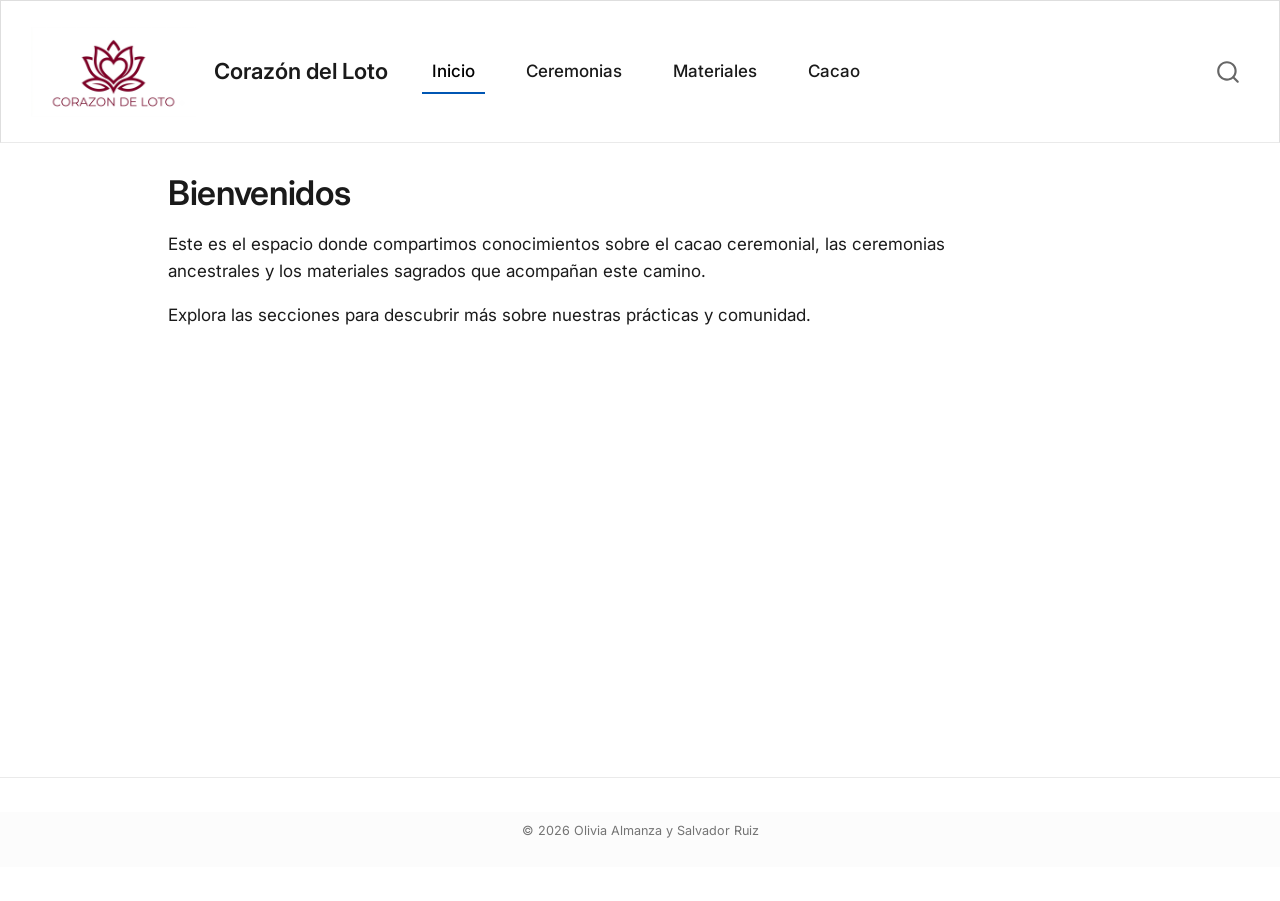
==== docs/index.html @ 7243ccee "Initial commit" ====
<!DOCTYPE html>
<html xmlns="http://www.w3.org/1999/xhtml" lang="en" xml:lang="en"><head>

<meta charset="utf-8">
<meta name="generator" content="quarto-1.9.37">

<meta name="viewport" content="width=device-width, initial-scale=1.0, user-scalable=yes">


<title>Bienvenidos – Corazón del Loto</title>
<style>
/* Default styles provided by pandoc.
** See https://pandoc.org/MANUAL.html#variables-for-html for config info.
*/
code{white-space: pre-wrap;}
span.smallcaps{font-variant: small-caps;}
div.columns{display: flex; gap: min(4vw, 1.5em);}
div.column{flex: auto; overflow-x: auto;}
div.hanging-indent{margin-left: 1.5em; text-indent: -1.5em;}
ul.task-list{list-style: none;}
ul.task-list li input[type="checkbox"] {
  width: 0.8em;
  margin: 0 0.8em 0.2em -1em; /* quarto-specific, see https://github.com/quarto-dev/quarto-cli/issues/4556 */ 
  vertical-align: middle;
}
</style>


<script src="site_libs/quarto-nav/quarto-nav.js"></script>
<script src="site_libs/quarto-nav/headroom.min.js"></script>
<script src="site_libs/clipboard/clipboard.min.js"></script>
<script src="site_libs/quarto-search/autocomplete.umd.js"></script>
<script src="site_libs/quarto-search/fuse.min.js"></script>
<script src="site_libs/quarto-search/quarto-search.js"></script>
<meta name="quarto:offset" content="./">
<script src="site_libs/quarto-html/quarto.js" type="module"></script>
<script src="site_libs/quarto-html/tabsets/tabsets.js" type="module"></script>
<script src="site_libs/quarto-html/popper.min.js"></script>
<script src="site_libs/quarto-html/tippy.umd.min.js"></script>
<script src="site_libs/quarto-html/anchor.min.js"></script>
<link href="site_libs/quarto-html/tippy.css" rel="stylesheet">
<link href="site_libs/quarto-html/quarto-syntax-highlighting-7f8f88aac4f3542376d5c11b86a4c14d.css" rel="stylesheet" id="quarto-text-highlighting-styles">
<script src="site_libs/bootstrap/bootstrap.min.js"></script>
<link href="site_libs/bootstrap/bootstrap-icons.css" rel="stylesheet">
<link href="site_libs/bootstrap/bootstrap-6ec840b0bba7ebbecc6939516f9f53fd.min.css" rel="stylesheet" append-hash="true" id="quarto-bootstrap" data-mode="light">
<script id="quarto-search-options" type="application/json">{
  "location": "navbar",
  "copy-button": false,
  "collapse-after": 3,
  "panel-placement": "end",
  "type": "overlay",
  "limit": 50,
  "keyboard-shortcut": [
    "f",
    "/",
    "s"
  ],
  "show-item-context": false,
  "language": {
    "search-no-results-text": "No results",
    "search-matching-documents-text": "matching documents",
    "search-copy-link-title": "Copy link to search",
    "search-hide-matches-text": "Hide additional matches",
    "search-more-match-text": "more match in this document",
    "search-more-matches-text": "more matches in this document",
    "search-clear-button-title": "Clear",
    "search-text-placeholder": "",
    "search-detached-cancel-button-title": "Cancel",
    "search-submit-button-title": "Submit",
    "search-label": "Search"
  }
}</script>


<link rel="stylesheet" href="styles.css">
</head>

<body class="nav-fixed quarto-light">

<div id="quarto-search-results"></div>
  <header id="quarto-header" class="headroom fixed-top">
    <nav class="navbar navbar-expand-lg " data-bs-theme="dark">
      <div class="navbar-container container-fluid">
      <div class="navbar-brand-container mx-auto">
    <a href="./index.html" class="navbar-brand navbar-brand-logo">
    <img src="./images/logo.png" alt="" class="navbar-logo light-content">
    <img src="./images/logo.png" alt="" class="navbar-logo dark-content">
    </a>
    <a class="navbar-brand" href="./index.html">
    <span class="navbar-title">Corazón del Loto</span>
    </a>
  </div>
            <div id="quarto-search" class="" title="Search"></div>
          <button class="navbar-toggler" type="button" data-bs-toggle="collapse" data-bs-target="#navbarCollapse" aria-controls="navbarCollapse" role="menu" aria-expanded="false" aria-label="Toggle navigation" onclick="if (window.quartoToggleHeadroom) { window.quartoToggleHeadroom(); }">
  <span class="navbar-toggler-icon"></span>
</button>
          <div class="collapse navbar-collapse" id="navbarCollapse">
            <ul class="navbar-nav navbar-nav-scroll me-auto">
  <li class="nav-item">
    <a class="nav-link active" href="./index.html" aria-current="page"> 
<span class="menu-text">Inicio</span></a>
  </li>  
  <li class="nav-item">
    <a class="nav-link" href="./ceremonias.html"> 
<span class="menu-text">Ceremonias</span></a>
  </li>  
  <li class="nav-item">
    <a class="nav-link" href="./materiales.html"> 
<span class="menu-text">Materiales</span></a>
  </li>  
  <li class="nav-item">
    <a class="nav-link" href="./cacao.html"> 
<span class="menu-text">Cacao</span></a>
  </li>  
</ul>
          </div> <!-- /navcollapse -->
            <div class="quarto-navbar-tools">
</div>
      </div> <!-- /container-fluid -->
    </nav>
</header>
<!-- content -->
<div id="quarto-content" class="quarto-container page-columns page-rows-contents page-layout-article page-navbar">
<!-- sidebar -->
<!-- margin-sidebar -->
    <div id="quarto-margin-sidebar" class="sidebar margin-sidebar zindex-bottom">
        
    </div>
<!-- main -->
<main class="content" id="quarto-document-content">

<header id="title-block-header" class="quarto-title-block default">
<div class="quarto-title">
<h1 class="title">Bienvenidos</h1>
</div>



<div class="quarto-title-meta">

    
  
    
  </div>
  


</header>


<p>Este es el espacio donde compartimos conocimientos sobre el cacao ceremonial, las ceremonias ancestrales y los materiales sagrados que acompañan este camino.</p>
<p>Explora las secciones para descubrir más sobre nuestras prácticas y comunidad.</p>



</main> <!-- /main -->
<script id="quarto-html-after-body" type="application/javascript">
  window.document.addEventListener("DOMContentLoaded", function (event) {
    const icon = "";
    const anchorJS = new window.AnchorJS();
    anchorJS.options = {
      placement: 'right',
      icon: icon
    };
    anchorJS.add('.anchored');
    const isCodeAnnotation = (el) => {
      for (const clz of el.classList) {
        if (clz.startsWith('code-annotation-')) {                     
          return true;
        }
      }
      return false;
    }
    const onCopySuccess = function(e) {
      // button target
      const button = e.trigger;
      // don't keep focus
      button.blur();
      // flash "checked"
      button.classList.add('code-copy-button-checked');
      var currentTitle = button.getAttribute("title");
      button.setAttribute("title", "Copied!");
      let tooltip;
      if (window.bootstrap) {
        button.setAttribute("data-bs-toggle", "tooltip");
        button.setAttribute("data-bs-placement", "left");
        button.setAttribute("data-bs-title", "Copied!");
        tooltip = new bootstrap.Tooltip(button, 
          { trigger: "manual", 
            customClass: "code-copy-button-tooltip",
            offset: [0, -8]});
        tooltip.show();    
      }
      setTimeout(function() {
        if (tooltip) {
          tooltip.hide();
          button.removeAttribute("data-bs-title");
          button.removeAttribute("data-bs-toggle");
          button.removeAttribute("data-bs-placement");
        }
        button.setAttribute("title", currentTitle);
        button.classList.remove('code-copy-button-checked');
      }, 1000);
      // clear code selection
      e.clearSelection();
    }
    const getTextToCopy = function(trigger) {
      const outerScaffold = trigger.parentElement.cloneNode(true);
      const codeEl = outerScaffold.querySelector('code');
      for (const childEl of codeEl.children) {
        if (isCodeAnnotation(childEl)) {
          childEl.remove();
        }
      }
      return codeEl.innerText;
    }
    const clipboard = new window.ClipboardJS('.code-copy-button:not([data-in-quarto-modal])', {
      text: getTextToCopy
    });
    clipboard.on('success', onCopySuccess);
    if (window.document.getElementById('quarto-embedded-source-code-modal')) {
      const clipboardModal = new window.ClipboardJS('.code-copy-button[data-in-quarto-modal]', {
        text: getTextToCopy,
        container: window.document.getElementById('quarto-embedded-source-code-modal')
      });
      clipboardModal.on('success', onCopySuccess);
    }
      var localhostRegex = new RegExp(/^(?:http|https):\/\/localhost\:?[0-9]*\//);
      var mailtoRegex = new RegExp(/^mailto:/);
        var filterRegex = new RegExp('/' + window.location.host + '/');
      var isInternal = (href) => {
          return filterRegex.test(href) || localhostRegex.test(href) || mailtoRegex.test(href);
      }
      // Inspect non-navigation links and adorn them if external
     var links = window.document.querySelectorAll('a[href]:not(.nav-link):not(.navbar-brand):not(.toc-action):not(.sidebar-link):not(.sidebar-item-toggle):not(.pagination-link):not(.no-external):not([aria-hidden]):not(.dropdown-item):not(.quarto-navigation-tool):not(.about-link)');
      for (var i=0; i<links.length; i++) {
        const link = links[i];
        if (!isInternal(link.href)) {
          // undo the damage that might have been done by quarto-nav.js in the case of
          // links that we want to consider external
          if (link.dataset.originalHref !== undefined) {
            link.href = link.dataset.originalHref;
          }
        }
      }
    function tippyHover(el, contentFn, onTriggerFn, onUntriggerFn) {
      const config = {
        allowHTML: true,
        maxWidth: 500,
        delay: 100,
        arrow: false,
        appendTo: function(el) {
            return el.parentElement;
        },
        interactive: true,
        interactiveBorder: 10,
        theme: 'quarto',
        placement: 'bottom-start',
      };
      if (contentFn) {
        config.content = contentFn;
      }
      if (onTriggerFn) {
        config.onTrigger = onTriggerFn;
      }
      if (onUntriggerFn) {
        config.onUntrigger = onUntriggerFn;
      }
      window.tippy(el, config); 
    }
    const noterefs = window.document.querySelectorAll('a[role="doc-noteref"]');
    for (var i=0; i<noterefs.length; i++) {
      const ref = noterefs[i];
      tippyHover(ref, function() {
        // use id or data attribute instead here
        let href = ref.getAttribute('data-footnote-href') || ref.getAttribute('href');
        try { href = new URL(href).hash; } catch {}
        const id = href.replace(/^#\/?/, "");
        const note = window.document.getElementById(id);
        if (note) {
          return note.innerHTML;
        } else {
          return "";
        }
      });
    }
    const xrefs = window.document.querySelectorAll('a.quarto-xref');
    const processXRef = (id, note) => {
      // Strip column container classes
      const stripColumnClz = (el) => {
        el.classList.remove("page-full", "page-columns");
        if (el.children) {
          for (const child of el.children) {
            stripColumnClz(child);
          }
        }
      }
      stripColumnClz(note)
      if (id === null || id.startsWith('sec-')) {
        // Special case sections, only their first couple elements
        const container = document.createElement("div");
        if (note.children && note.children.length > 2) {
          container.appendChild(note.children[0].cloneNode(true));
          for (let i = 1; i < note.children.length; i++) {
            const child = note.children[i];
            if (child.tagName === "P" && child.innerText === "") {
              continue;
            } else {
              container.appendChild(child.cloneNode(true));
              break;
            }
          }
          if (window.Quarto?.typesetMath) {
            window.Quarto.typesetMath(container);
          }
          return container.innerHTML
        } else {
          if (window.Quarto?.typesetMath) {
            window.Quarto.typesetMath(note);
          }
          return note.innerHTML;
        }
      } else {
        // Remove any anchor links if they are present
        const anchorLink = note.querySelector('a.anchorjs-link');
        if (anchorLink) {
          anchorLink.remove();
        }
        if (window.Quarto?.typesetMath) {
          window.Quarto.typesetMath(note);
        }
        if (note.classList.contains("callout")) {
          return note.outerHTML;
        } else {
          return note.innerHTML;
        }
      }
    }
    for (var i=0; i<xrefs.length; i++) {
      const xref = xrefs[i];
      tippyHover(xref, undefined, function(instance) {
        instance.disable();
        let url = xref.getAttribute('href');
        let hash = undefined; 
        if (url.startsWith('#')) {
          hash = url;
        } else {
          try { hash = new URL(url).hash; } catch {}
        }
        if (hash) {
          const id = hash.replace(/^#\/?/, "");
          const note = window.document.getElementById(id);
          if (note !== null) {
            try {
              const html = processXRef(id, note.cloneNode(true));
              instance.setContent(html);
            } finally {
              instance.enable();
              instance.show();
            }
          } else {
            // See if we can fetch this
            fetch(url.split('#')[0])
            .then(res => res.text())
            .then(html => {
              const parser = new DOMParser();
              const htmlDoc = parser.parseFromString(html, "text/html");
              const note = htmlDoc.getElementById(id);
              if (note !== null) {
                const html = processXRef(id, note);
                instance.setContent(html);
              } 
            }).finally(() => {
              instance.enable();
              instance.show();
            });
          }
        } else {
          // See if we can fetch a full url (with no hash to target)
          // This is a special case and we should probably do some content thinning / targeting
          fetch(url)
          .then(res => res.text())
          .then(html => {
            const parser = new DOMParser();
            const htmlDoc = parser.parseFromString(html, "text/html");
            const note = htmlDoc.querySelector('main.content');
            if (note !== null) {
              // This should only happen for chapter cross references
              // (since there is no id in the URL)
              // remove the first header
              if (note.children.length > 0 && note.children[0].tagName === "HEADER") {
                note.children[0].remove();
              }
              const html = processXRef(null, note);
              instance.setContent(html);
            } 
          }).finally(() => {
            instance.enable();
            instance.show();
          });
        }
      }, function(instance) {
      });
    }
        let selectedAnnoteEl;
        const selectorForAnnotation = ( cell, annotation) => {
          let cellAttr = 'data-code-cell="' + cell + '"';
          let lineAttr = 'data-code-annotation="' +  annotation + '"';
          const selector = 'span[' + cellAttr + '][' + lineAttr + ']';
          return selector;
        }
        const selectCodeLines = (annoteEl) => {
          const doc = window.document;
          const targetCell = annoteEl.getAttribute("data-target-cell");
          const targetAnnotation = annoteEl.getAttribute("data-target-annotation");
          const annoteSpan = window.document.querySelector(selectorForAnnotation(targetCell, targetAnnotation));
          const lines = annoteSpan.getAttribute("data-code-lines").split(",");
          const lineIds = lines.map((line) => {
            return targetCell + "-" + line;
          })
          let top = null;
          let height = null;
          let parent = null;
          if (lineIds.length > 0) {
              //compute the position of the single el (top and bottom and make a div)
              const el = window.document.getElementById(lineIds[0]);
              top = el.offsetTop;
              height = el.offsetHeight;
              parent = el.parentElement.parentElement;
            if (lineIds.length > 1) {
              const lastEl = window.document.getElementById(lineIds[lineIds.length - 1]);
              const bottom = lastEl.offsetTop + lastEl.offsetHeight;
              height = bottom - top;
            }
            if (top !== null && height !== null && parent !== null) {
              // cook up a div (if necessary) and position it 
              let div = window.document.getElementById("code-annotation-line-highlight");
              if (div === null) {
                div = window.document.createElement("div");
                div.setAttribute("id", "code-annotation-line-highlight");
                div.style.position = 'absolute';
                parent.appendChild(div);
              }
              div.style.top = top - 2 + "px";
              div.style.height = height + 4 + "px";
              div.style.left = 0;
              let gutterDiv = window.document.getElementById("code-annotation-line-highlight-gutter");
              if (gutterDiv === null) {
                gutterDiv = window.document.createElement("div");
                gutterDiv.setAttribute("id", "code-annotation-line-highlight-gutter");
                gutterDiv.style.position = 'absolute';
                const codeCell = window.document.getElementById(targetCell);
                const gutter = codeCell.querySelector('.code-annotation-gutter');
                gutter.appendChild(gutterDiv);
              }
              gutterDiv.style.top = top - 2 + "px";
              gutterDiv.style.height = height + 4 + "px";
            }
            selectedAnnoteEl = annoteEl;
          }
        };
        const unselectCodeLines = () => {
          const elementsIds = ["code-annotation-line-highlight", "code-annotation-line-highlight-gutter"];
          elementsIds.forEach((elId) => {
            const div = window.document.getElementById(elId);
            if (div) {
              div.remove();
            }
          });
          selectedAnnoteEl = undefined;
        };
          // Handle positioning of the toggle
      window.addEventListener(
        "resize",
        throttle(() => {
          elRect = undefined;
          if (selectedAnnoteEl) {
            selectCodeLines(selectedAnnoteEl);
          }
        }, 10)
      );
      function throttle(fn, ms) {
      let throttle = false;
      let timer;
        return (...args) => {
          if(!throttle) { // first call gets through
              fn.apply(this, args);
              throttle = true;
          } else { // all the others get throttled
              if(timer) clearTimeout(timer); // cancel #2
              timer = setTimeout(() => {
                fn.apply(this, args);
                timer = throttle = false;
              }, ms);
          }
        };
      }
        // Attach click handler to the DT
        const annoteDls = window.document.querySelectorAll('dt[data-target-cell]');
        for (const annoteDlNode of annoteDls) {
          annoteDlNode.addEventListener('click', (event) => {
            const clickedEl = event.target;
            if (clickedEl !== selectedAnnoteEl) {
              unselectCodeLines();
              const activeEl = window.document.querySelector('dt[data-target-cell].code-annotation-active');
              if (activeEl) {
                activeEl.classList.remove('code-annotation-active');
              }
              selectCodeLines(clickedEl);
              clickedEl.classList.add('code-annotation-active');
            } else {
              // Unselect the line
              unselectCodeLines();
              clickedEl.classList.remove('code-annotation-active');
            }
          });
        }
    const findCites = (el) => {
      const parentEl = el.parentElement;
      if (parentEl) {
        const cites = parentEl.dataset.cites;
        if (cites) {
          return {
            el,
            cites: cites.split(' ')
          };
        } else {
          return findCites(el.parentElement)
        }
      } else {
        return undefined;
      }
    };
    var bibliorefs = window.document.querySelectorAll('a[role="doc-biblioref"]');
    for (var i=0; i<bibliorefs.length; i++) {
      const ref = bibliorefs[i];
      const citeInfo = findCites(ref);
      if (citeInfo) {
        tippyHover(citeInfo.el, function() {
          var popup = window.document.createElement('div');
          citeInfo.cites.forEach(function(cite) {
            var citeDiv = window.document.createElement('div');
            citeDiv.classList.add('hanging-indent');
            citeDiv.classList.add('csl-entry');
            var biblioDiv = window.document.getElementById('ref-' + cite);
            if (biblioDiv) {
              citeDiv.innerHTML = biblioDiv.innerHTML;
            }
            popup.appendChild(citeDiv);
          });
          return popup.innerHTML;
        });
      }
    }
  });
  </script>
</div> <!-- /content -->
<footer class="footer">
  <div class="nav-footer">
    <div class="nav-footer-left">
      &nbsp;
    </div>   
    <div class="nav-footer-center">
<p>© 2026 Olivia Almanza y Salvador Ruiz</p>
</div>
    <div class="nav-footer-right">
      &nbsp;
    </div>
  </div>
</footer>




</body></html>
---- docs/site_libs/quarto-html/tippy.css ----
.tippy-box[data-animation=fade][data-state=hidden]{opacity:0}[data-tippy-root]{max-width:calc(100vw - 10px)}.tippy-box{position:relative;background-color:#333;color:#fff;border-radius:4px;font-size:14px;line-height:1.4;white-space:normal;outline:0;transition-property:transform,visibility,opacity}.tippy-box[data-placement^=top]>.tippy-arrow{bottom:0}.tippy-box[data-placement^=top]>.tippy-arrow:before{bottom:-7px;left:0;border-width:8px 8px 0;border-top-color:initial;transform-origin:center top}.tippy-box[data-placement^=bottom]>.tippy-arrow{top:0}.tippy-box[data-placement^=bottom]>.tippy-arrow:before{top:-7px;left:0;border-width:0 8px 8px;border-bottom-color:initial;transform-origin:center bottom}.tippy-box[data-placement^=left]>.tippy-arrow{right:0}.tippy-box[data-placement^=left]>.tippy-arrow:before{border-width:8px 0 8px 8px;border-left-color:initial;right:-7px;transform-origin:center left}.tippy-box[data-placement^=right]>.tippy-arrow{left:0}.tippy-box[data-placement^=right]>.tippy-arrow:before{left:-7px;border-width:8px 8px 8px 0;border-right-color:initial;transform-origin:center right}.tippy-box[data-inertia][data-state=visible]{transition-timing-function:cubic-bezier(.54,1.5,.38,1.11)}.tippy-arrow{width:16px;height:16px;color:#333}.tippy-arrow:before{content:"";position:absolute;border-color:transparent;border-style:solid}.tippy-content{position:relative;padding:5px 9px;z-index:1}
---- docs/site_libs/quarto-html/quarto-syntax-highlighting-7f8f88aac4f3542376d5c11b86a4c14d.css ----
/* quarto syntax highlight colors */
:root {
  --quarto-hl-ot-color: #003B4F;
  --quarto-hl-at-color: #657422;
  --quarto-hl-ss-color: #20794D;
  --quarto-hl-an-color: #5E5E5E;
  --quarto-hl-fu-color: #4758AB;
  --quarto-hl-st-color: #20794D;
  --quarto-hl-cf-color: #003B4F;
  --quarto-hl-op-color: #5E5E5E;
  --quarto-hl-er-color: #AD0000;
  --quarto-hl-bn-color: #AD0000;
  --quarto-hl-al-color: #AD0000;
  --quarto-hl-va-color: #111111;
  --quarto-hl-bu-color: inherit;
  --quarto-hl-ex-color: inherit;
  --quarto-hl-pp-color: #AD0000;
  --quarto-hl-in-color: #5E5E5E;
  --quarto-hl-vs-color: #20794D;
  --quarto-hl-wa-color: #5E5E5E;
  --quarto-hl-do-color: #5E5E5E;
  --quarto-hl-im-color: #00769E;
  --quarto-hl-ch-color: #20794D;
  --quarto-hl-dt-color: #AD0000;
  --quarto-hl-fl-color: #AD0000;
  --quarto-hl-co-color: #5E5E5E;
  --quarto-hl-cv-color: #5E5E5E;
  --quarto-hl-cn-color: #8f5902;
  --quarto-hl-sc-color: #5E5E5E;
  --quarto-hl-dv-color: #AD0000;
  --quarto-hl-kw-color: #003B4F;
}

/* other quarto variables */
:root {
  --quarto-font-monospace: SFMono-Regular, Menlo, Monaco, Consolas, "Liberation Mono", "Courier New", monospace;
}

/* syntax highlight based on Pandoc's rules */
pre > code.sourceCode > span {
  color: #003B4F;
}

code.sourceCode > span {
  color: #003B4F;
}

div.sourceCode,
div.sourceCode pre.sourceCode {
  color: #003B4F;
}

/* Normal */
code span {
  color: #003B4F;
}

/* Alert */
code span.al {
  color: #AD0000;
  font-style: inherit;
}

/* Annotation */
code span.an {
  color: #5E5E5E;
  font-style: inherit;
}

/* Attribute */
code span.at {
  color: #657422;
  font-style: inherit;
}

/* BaseN */
code span.bn {
  color: #AD0000;
  font-style: inherit;
}

/* BuiltIn */
code span.bu {
  font-style: inherit;
}

/* ControlFlow */
code span.cf {
  color: #003B4F;
  font-weight: bold;
  font-style: inherit;
}

/* Char */
code span.ch {
  color: #20794D;
  font-style: inherit;
}

/* Constant */
code span.cn {
  color: #8f5902;
  font-style: inherit;
}

/* Comment */
code span.co {
  color: #5E5E5E;
  font-style: inherit;
}

/* CommentVar */
code span.cv {
  color: #5E5E5E;
  font-style: italic;
}

/* Documentation */
code span.do {
  color: #5E5E5E;
  font-style: italic;
}

/* DataType */
code span.dt {
  color: #AD0000;
  font-style: inherit;
}

/* DecVal */
code span.dv {
  color: #AD0000;
  font-style: inherit;
}

/* Error */
code span.er {
  color: #AD0000;
  font-style: inherit;
}

/* Extension */
code span.ex {
  font-style: inherit;
}

/* Float */
code span.fl {
  color: #AD0000;
  font-style: inherit;
}

/* Function */
code span.fu {
  color: #4758AB;
  font-style: inherit;
}

/* Import */
code span.im {
  color: #00769E;
  font-style: inherit;
}

/* Information */
code span.in {
  color: #5E5E5E;
  font-style: inherit;
}

/* Keyword */
code span.kw {
  color: #003B4F;
  font-weight: bold;
  font-style: inherit;
}

/* Operator */
code span.op {
  color: #5E5E5E;
  font-style: inherit;
}

/* Other */
code span.ot {
  color: #003B4F;
  font-style: inherit;
}

/* Preprocessor */
code span.pp {
  color: #AD0000;
  font-style: inherit;
}

/* SpecialChar */
code span.sc {
  color: #5E5E5E;
  font-style: inherit;
}

/* SpecialString */
code span.ss {
  color: #20794D;
  font-style: inherit;
}

/* String */
code span.st {
  color: #20794D;
  font-style: inherit;
}

/* Variable */
code span.va {
  color: #111111;
  font-style: inherit;
}

/* VerbatimString */
code span.vs {
  color: #20794D;
  font-style: inherit;
}

/* Warning */
code span.wa {
  color: #5E5E5E;
  font-style: italic;
}

.prevent-inlining {
  content: "</";
}

/*# sourceMappingURL=789ad8cd35626ba772517505b42a116e.css.map */
---- docs/styles.css ----
/* Import a clean, modern font from Google Fonts */
@import url('https://fonts.googleapis.com/css2?family=Inter:opsz@14..32&display=swap');

/* Global settings */
body {
  background-color: #ffffff;
  font-family: 'Inter', -apple-system, BlinkMacSystemFont, 'Segoe UI', Roboto, Helvetica, Arial, sans-serif;
  color: #1a1a1a;
  line-height: 1.6;
  margin: 0;
  padding: 0;
}

/* --- Navbar styling --- */
.navbar {
  background-color: #ffffff;
  border-bottom: 1px solid #eaeaea;
  padding: 0.8rem 2rem;
  display: flex;
  align-items: center;
  justify-content: space-between;
  flex-wrap: wrap;
}

.navbar-brand {
  font-weight: 600;
  font-size: 1.3rem;
  color: #1a1a1a;
  text-decoration: none;
  margin-right: 2rem;
}

.navbar-logo {
  max-height: 90px;
  width: auto;
  margin-right: 10px;
  display: inline-block;
  vertical-align: middle;
}

.navbar-nav {
  display: flex;
  list-style: none;
  margin: 0;
  padding: 0;
  gap: 1.8rem;
}

.nav-item {
  margin: 0;
}

.nav-link {
  color: #1a1a1a;
  text-decoration: none;
  font-weight: 500;
  font-size: 1rem;
  padding: 0.4rem 0;
  border-bottom: 2px solid transparent;
  transition: border-color 0.2s, color 0.2s;
}

.nav-link:hover {
  color: #0056b3;
  border-bottom-color: #0056b3;
}

.nav-link.active {
  border-bottom-color: #0056b3;
  color: #0056b3;
}

/* Main content container */
.container {
  max-width: 800px;
  margin: 3rem auto;
  padding: 0 1.5rem;
}

/* Headings */
h1, h2, h3 {
  font-weight: 600;
  letter-spacing: -0.01em;
}

/* Footer */
.footer {
  text-align: center;
  padding: 2rem 0;
  border-top: 1px solid #eaeaea;
  font-size: 0.9rem;
  color: #6c757d;
}
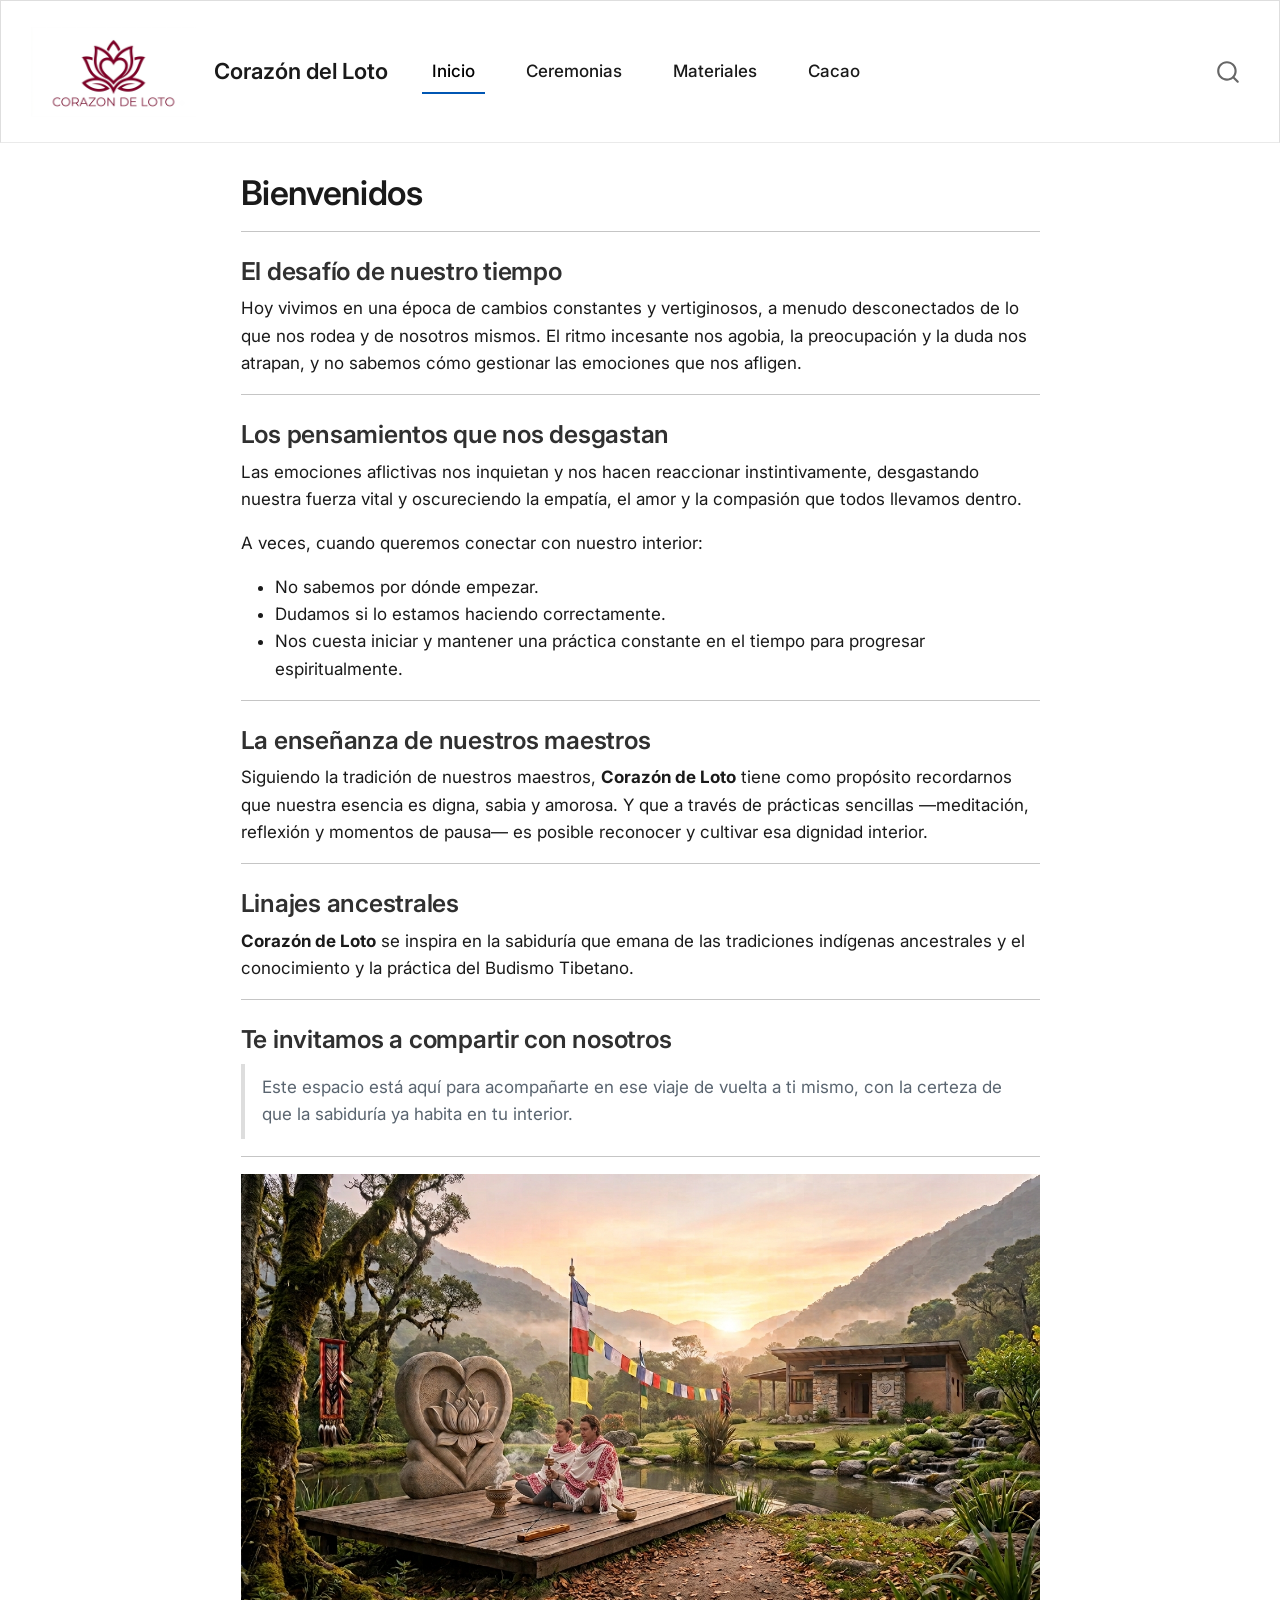
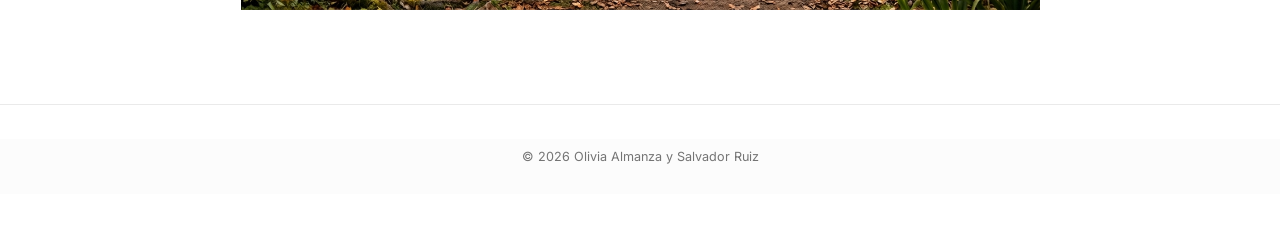
==== commit 064f7632: "Actualización del sitio" ====
--- a/docs/index.html
+++ b/docs/index.html
@@ -75,7 +75,7 @@
 <link rel="stylesheet" href="styles.css">
 </head>
 
-<body class="nav-fixed quarto-light">
+<body class="nav-fixed fullcontent quarto-light">
 
 <div id="quarto-search-results"></div>
   <header id="quarto-header" class="headroom fixed-top">
@@ -123,9 +123,7 @@
 <div id="quarto-content" class="quarto-container page-columns page-rows-contents page-layout-article page-navbar">
 <!-- sidebar -->
 <!-- margin-sidebar -->
-    <div id="quarto-margin-sidebar" class="sidebar margin-sidebar zindex-bottom">
-        
-    </div>
+    
 <!-- main -->
 <main class="content" id="quarto-document-content">
 
@@ -148,10 +146,43 @@
 </header>
 
 
-<p>Este es el espacio donde compartimos conocimientos sobre el cacao ceremonial, las ceremonias ancestrales y los materiales sagrados que acompañan este camino.</p>
-<p>Explora las secciones para descubrir más sobre nuestras prácticas y comunidad.</p>
-
-
+<hr>
+<section id="el-desafío-de-nuestro-tiempo" class="level3">
+<h3 class="anchored" data-anchor-id="el-desafío-de-nuestro-tiempo">El desafío de nuestro tiempo</h3>
+<p>Hoy vivimos en una época de cambios constantes y vertiginosos, a menudo desconectados de lo que nos rodea y de nosotros mismos. El ritmo incesante nos agobia, la preocupación y la duda nos atrapan, y no sabemos cómo gestionar las emociones que nos afligen.</p>
+<hr>
+</section>
+<section id="los-pensamientos-que-nos-desgastan" class="level3">
+<h3 class="anchored" data-anchor-id="los-pensamientos-que-nos-desgastan">Los pensamientos que nos desgastan</h3>
+<p>Las emociones aflictivas nos inquietan y nos hacen reaccionar instintivamente, desgastando nuestra fuerza vital y oscureciendo la empatía, el amor y la compasión que todos llevamos dentro.</p>
+<p>A veces, cuando queremos conectar con nuestro interior:</p>
+<ul>
+<li>No sabemos por dónde empezar.</li>
+<li>Dudamos si lo estamos haciendo correctamente.</li>
+<li>Nos cuesta iniciar y mantener una práctica constante en el tiempo para progresar espiritualmente.</li>
+</ul>
+<hr>
+</section>
+<section id="la-enseñanza-de-nuestros-maestros" class="level3">
+<h3 class="anchored" data-anchor-id="la-enseñanza-de-nuestros-maestros">La enseñanza de nuestros maestros</h3>
+<p>Siguiendo la tradición de nuestros maestros, <strong>Corazón de Loto</strong> tiene como propósito recordarnos que nuestra esencia es digna, sabia y amorosa. Y que a través de prácticas sencillas —meditación, reflexión y momentos de pausa— es posible reconocer y cultivar esa dignidad interior.</p>
+<hr>
+</section>
+<section id="linajes-ancestrales" class="level3">
+<h3 class="anchored" data-anchor-id="linajes-ancestrales">Linajes ancestrales</h3>
+<p><strong>Corazón de Loto</strong> se inspira en la sabiduría que emana de las tradiciones indígenas ancestrales y el conocimiento y la práctica del Budismo Tibetano.</p>
+<hr>
+</section>
+<section id="te-invitamos-a-compartir-con-nosotros" class="level3">
+<h3 class="anchored" data-anchor-id="te-invitamos-a-compartir-con-nosotros">Te invitamos a compartir con nosotros</h3>
+<blockquote class="blockquote">
+<p>Este espacio está aquí para acompañarte en ese viaje de vuelta a ti mismo, con la certeza de que la sabiduría ya habita en tu interior.</p>
+</blockquote>
+<hr>
+<p><img src="images/corazon de loto nagpas.png" class="img-fluid"></p>
+
+
+</section>
 
 </main> <!-- /main -->
 <script id="quarto-html-after-body" type="application/javascript">
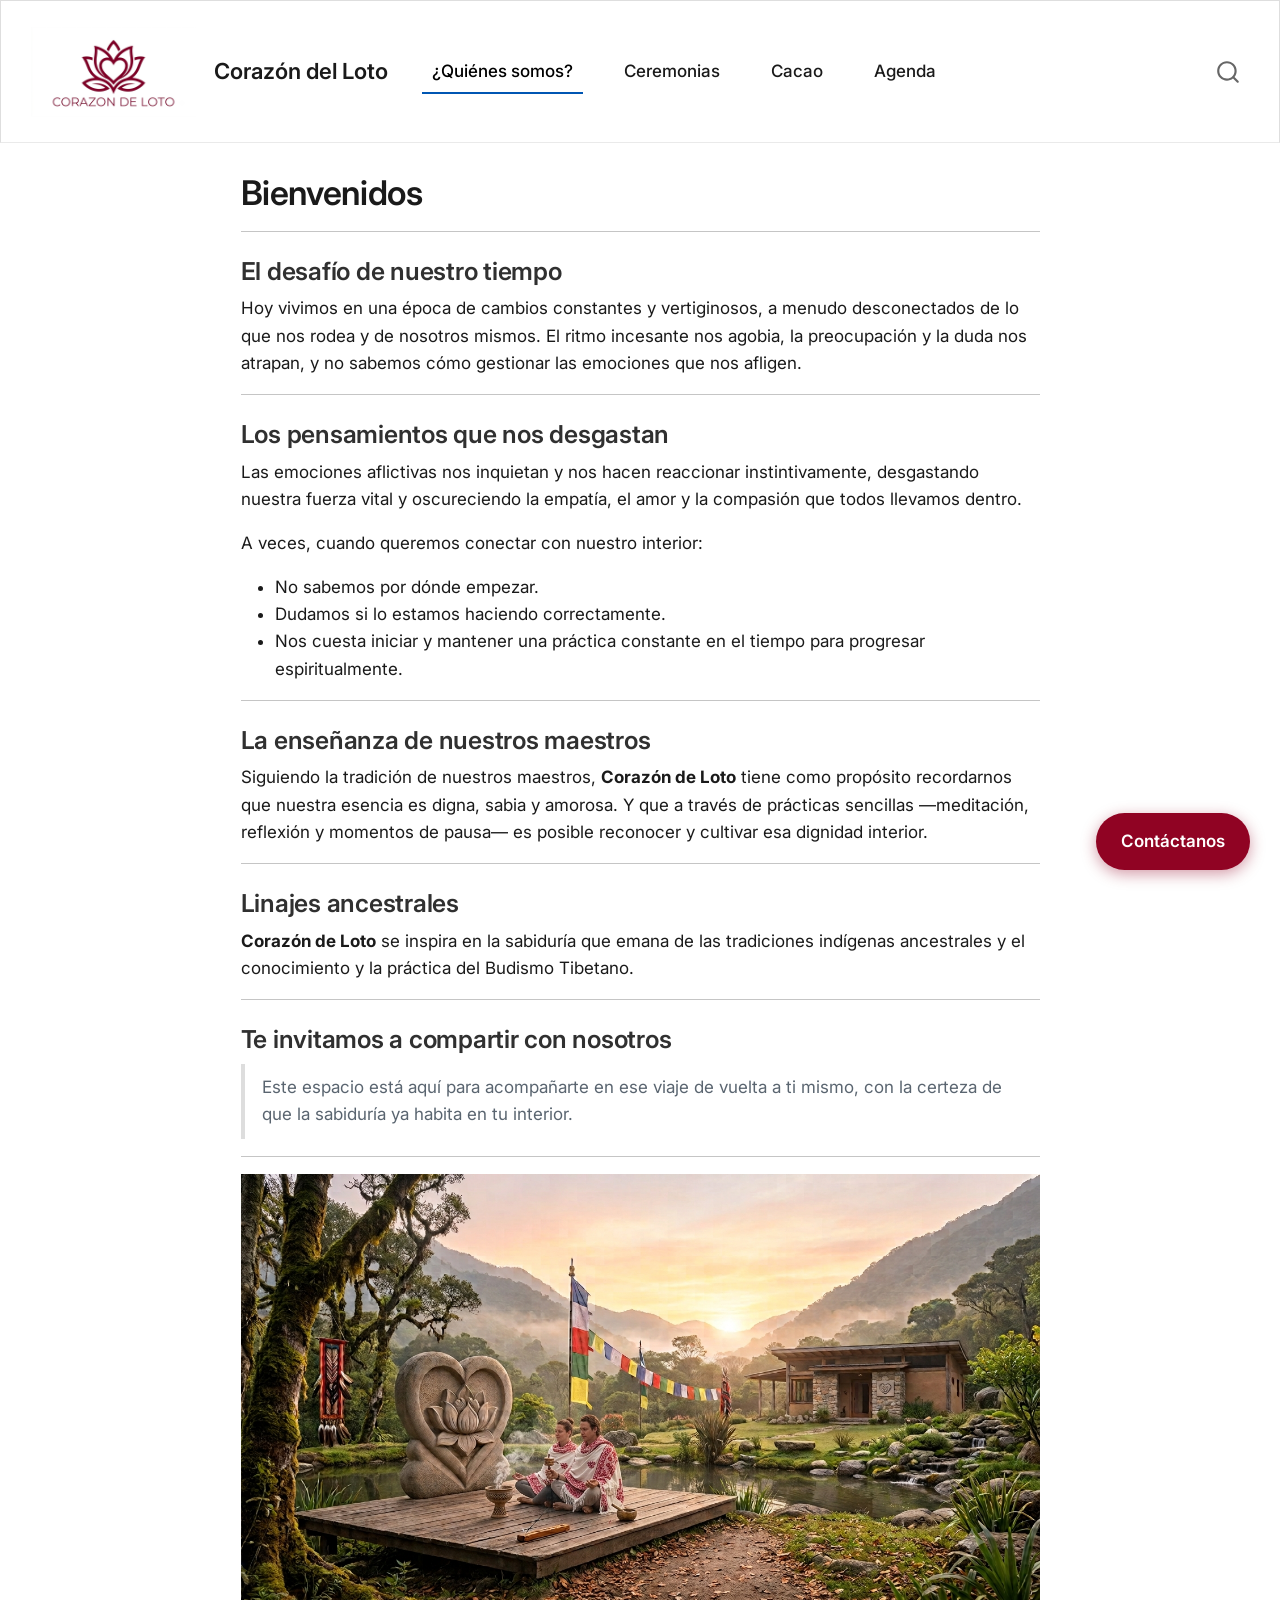
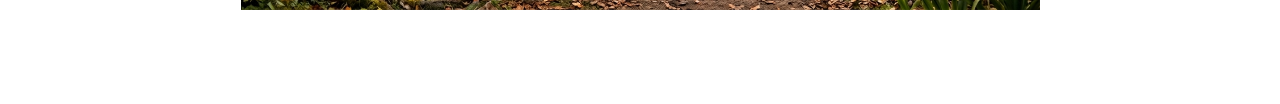
==== commit 5689c0cd: "Descripción breve del cambio" ====
--- a/docs/index.html
+++ b/docs/index.html
@@ -98,19 +98,19 @@
             <ul class="navbar-nav navbar-nav-scroll me-auto">
   <li class="nav-item">
     <a class="nav-link active" href="./index.html" aria-current="page"> 
-<span class="menu-text">Inicio</span></a>
+<span class="menu-text">¿Quiénes somos?</span></a>
   </li>  
   <li class="nav-item">
     <a class="nav-link" href="./ceremonias.html"> 
 <span class="menu-text">Ceremonias</span></a>
   </li>  
   <li class="nav-item">
-    <a class="nav-link" href="./materiales.html"> 
-<span class="menu-text">Materiales</span></a>
+    <a class="nav-link" href="./cacao.html"> 
+<span class="menu-text">Cacao</span></a>
   </li>  
   <li class="nav-item">
-    <a class="nav-link" href="./cacao.html"> 
-<span class="menu-text">Cacao</span></a>
+    <a class="nav-link" href="./materiales.html"> 
+<span class="menu-text">Agenda</span></a>
   </li>  
 </ul>
           </div> <!-- /navcollapse -->
@@ -176,7 +176,7 @@
 <section id="te-invitamos-a-compartir-con-nosotros" class="level3">
 <h3 class="anchored" data-anchor-id="te-invitamos-a-compartir-con-nosotros">Te invitamos a compartir con nosotros</h3>
 <blockquote class="blockquote">
-<p>Este espacio está aquí para acompañarte en ese viaje de vuelta a ti mismo, con la certeza de que la sabiduría ya habita en tu interior.</p>
+<p>Este espacio está aquí para acompañarte en ese viaje de vuelta a ti mismo, con la certeza de que la sabiduría ya habita en tu interior. <!-- Botón flotante fijo --> <a href="https://forms.gle/P6Cn2inD8nXNLa4dA" class="floating-btn" target="_blank"> Contáctanos </a></p>
 </blockquote>
 <hr>
 <p><img src="images/corazon de loto nagpas.png" class="img-fluid"></p>
@@ -586,19 +586,6 @@
   });
   </script>
 </div> <!-- /content -->
-<footer class="footer">
-  <div class="nav-footer">
-    <div class="nav-footer-left">
-      &nbsp;
-    </div>   
-    <div class="nav-footer-center">
-<p>© 2026 Olivia Almanza y Salvador Ruiz</p>
-</div>
-    <div class="nav-footer-right">
-      &nbsp;
-    </div>
-  </div>
-</footer>
 
 
 
--- a/docs/styles.css
+++ b/docs/styles.css
@@ -50,6 +50,32 @@
   margin: 0;
 }
 
+/* Responsive adjustments for small screens */
+@media (max-width: 600px) {
+  .navbar {
+    padding: 0.5rem 0.8rem;
+  }
+  .navbar-logo {
+    max-height: 30px;
+  }
+  .navbar-brand {
+    font-size: 1rem;
+  }
+  .navbar-nav {
+    gap: 0.8rem;
+  }
+  .nav-link {
+    font-size: 0.9rem;
+  }
+}
+
+/* Para pantallas muy pequeñas (menos de 400px), podrías ocultar el texto del título y dejar solo el logo */
+@media (max-width: 400px) {
+  .navbar-brand .navbar-title {
+    display: none; /* Oculta el título en móviles muy pequeños */
+  }
+}
+
 .nav-link {
   color: #1a1a1a;
   text-decoration: none;
@@ -90,4 +116,84 @@
   border-top: 1px solid #eaeaea;
   font-size: 0.9rem;
   color: #6c757d;
+}
+
+/* ========================================
+   NAVBAR BUTTON STYLING
+   Color: #900323 (Deep Wine Red)
+   ======================================== */
+
+/* Base button style */
+li.nav-item span.btn-navbar {
+  background-color: #900323;
+  color: #FFFFFF;
+  padding: 6px 18px;
+  border-radius: 6px;
+  font-weight: 600;
+  font-size: 0.9rem;
+  text-decoration: none;
+  transition: background-color 0.3s ease, transform 0.2s ease;
+  display: inline-block;
+}
+
+/* Hover effect */
+li.nav-item span.btn-navbar:hover {
+  background-color: #6B001A;  /* Darker shade for hover */
+  color: #FFFFFF;
+  transform: scale(1.02);
+}
+
+/* Active/click effect */
+li.nav-item span.btn-navbar:active {
+  transform: scale(0.98);
+}
+
+/* Fix vertical alignment in navbar */
+li.nav-item span.btn-navbar {
+  position: relative;
+  top: -0.375rem;
+}
+
+/* Optional: Add a subtle glow */
+li.nav-item span.btn-navbar:hover {
+  box-shadow: 0 0 15px rgba(144, 3, 35, 0.4);
+}
+
+/* ========================================
+   BOTÓN FLOTANTE SIEMPRE VISIBLE
+   Color: #900323
+   ======================================== */
+
+.floating-btn {
+  position: fixed;
+  bottom: 30px;
+  right: 30px;
+  background-color: #900323;
+  color: white;
+  padding: 15px 25px;
+  border-radius: 50px;
+  font-weight: 600;
+  font-size: 1rem;
+  text-decoration: none;
+  box-shadow: 0 4px 15px rgba(144, 3, 35, 0.4);
+  z-index: 9999;
+  transition: background-color 0.3s ease, transform 0.3s ease;
+  display: inline-block;
+}
+
+.floating-btn:hover {
+  background-color: #6B001A;
+  color: white;
+  transform: scale(1.05);
+  box-shadow: 0 6px 20px rgba(144, 3, 35, 0.6);
+}
+
+/* Para móviles (más pequeño) */
+@media (max-width: 768px) {
+  .floating-btn {
+    padding: 12px 20px;
+    font-size: 0.85rem;
+    bottom: 20px;
+    right: 20px;
+  }
 }
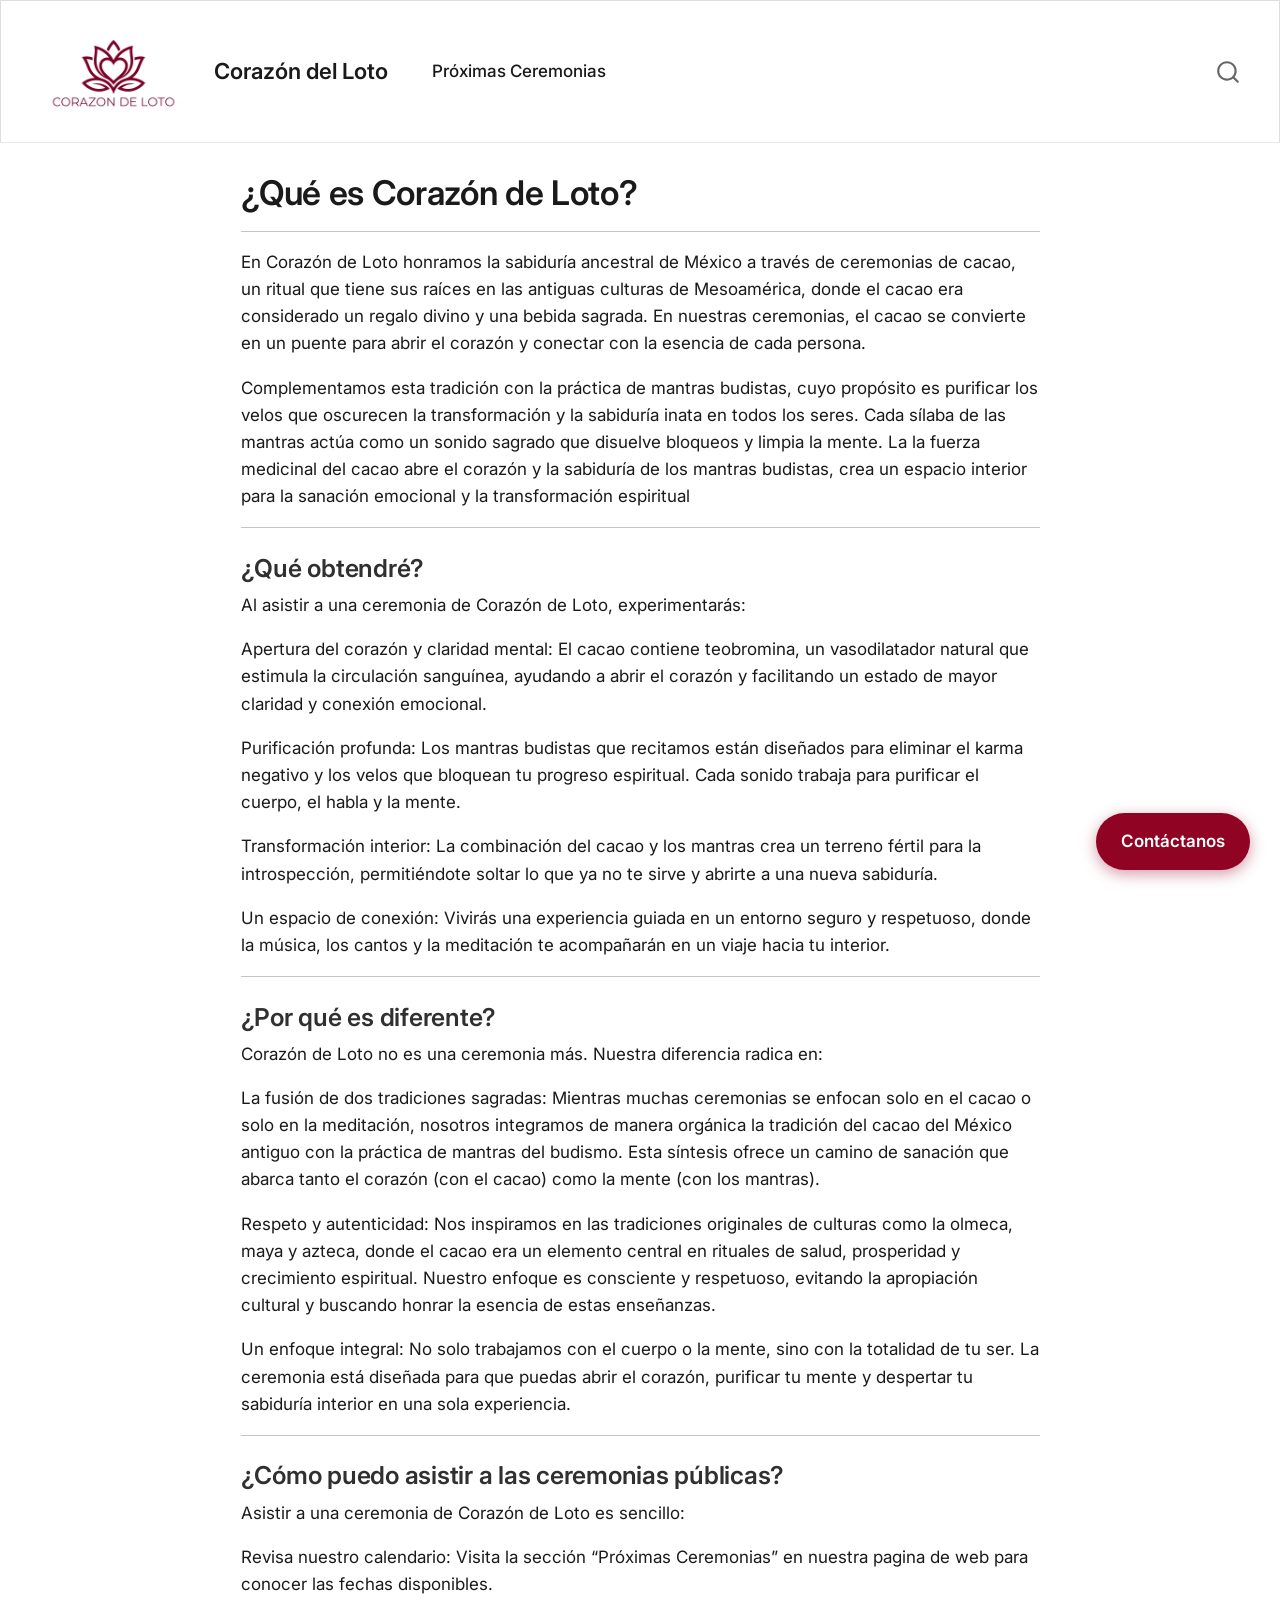
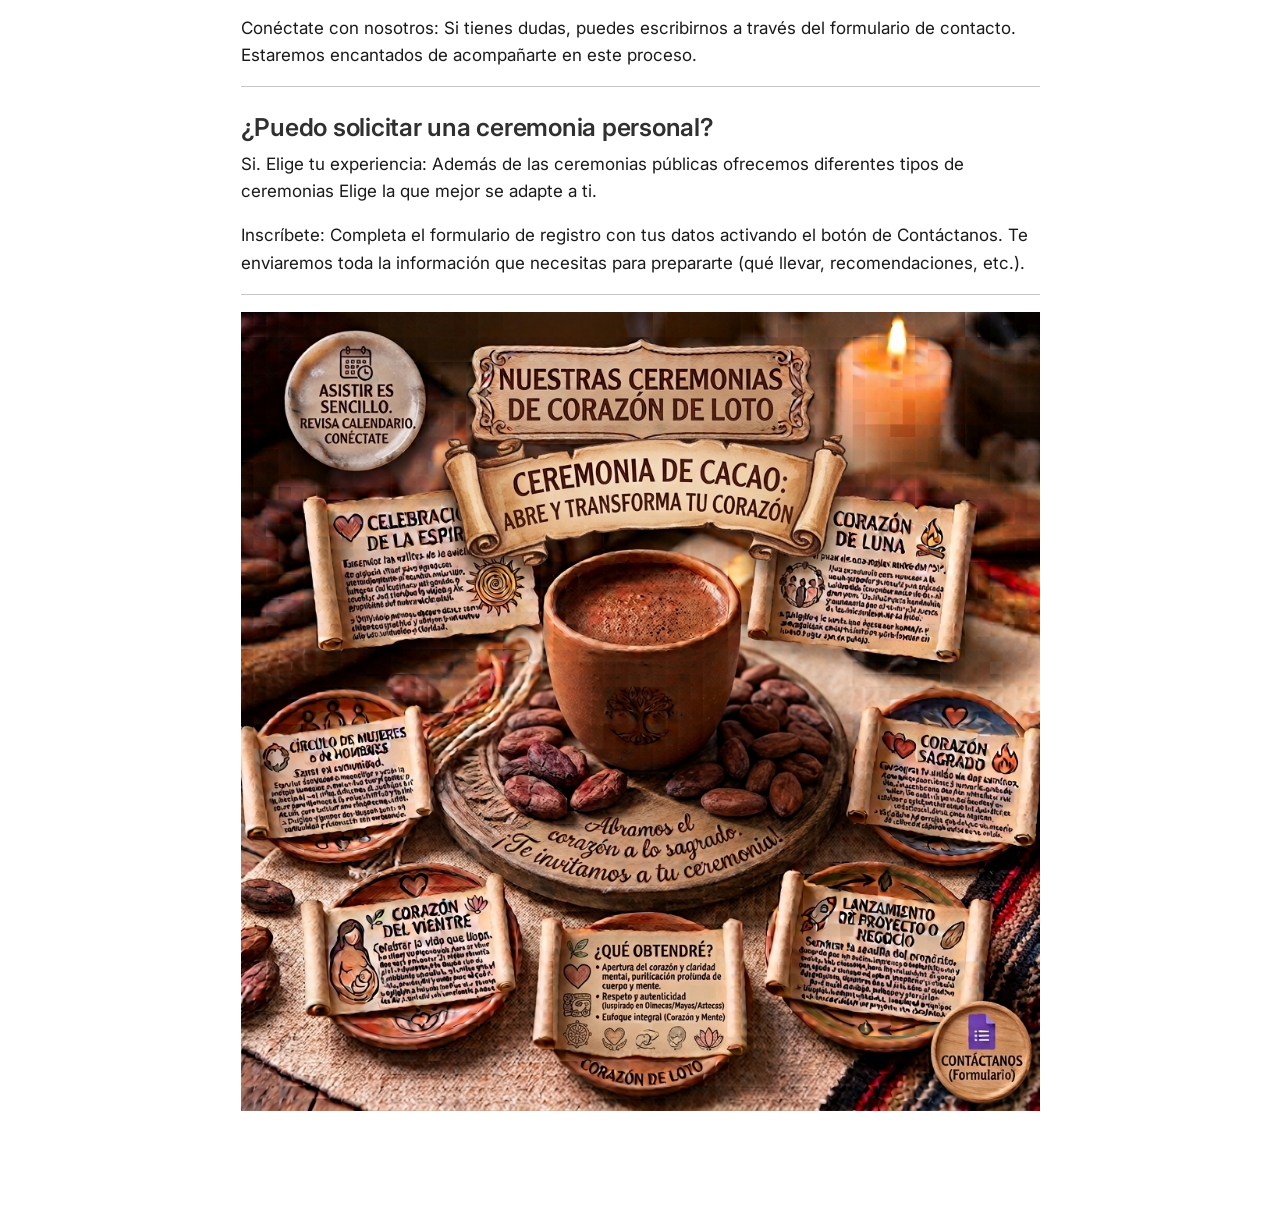
==== commit f6c27b4a: "Descripción breve del cambio" ====
--- a/docs/index.html
+++ b/docs/index.html
@@ -7,7 +7,7 @@
 <meta name="viewport" content="width=device-width, initial-scale=1.0, user-scalable=yes">
 
 
-<title>Bienvenidos – Corazón del Loto</title>
+<title>¿Qué es Corazón de Loto? – Corazón del Loto</title>
 <style>
 /* Default styles provided by pandoc.
 ** See https://pandoc.org/MANUAL.html#variables-for-html for config info.
@@ -97,20 +97,8 @@
           <div class="collapse navbar-collapse" id="navbarCollapse">
             <ul class="navbar-nav navbar-nav-scroll me-auto">
   <li class="nav-item">
-    <a class="nav-link active" href="./index.html" aria-current="page"> 
-<span class="menu-text">¿Quiénes somos?</span></a>
-  </li>  
-  <li class="nav-item">
-    <a class="nav-link" href="./ceremonias.html"> 
-<span class="menu-text">Ceremonias</span></a>
-  </li>  
-  <li class="nav-item">
-    <a class="nav-link" href="./cacao.html"> 
-<span class="menu-text">Cacao</span></a>
-  </li>  
-  <li class="nav-item">
     <a class="nav-link" href="./materiales.html"> 
-<span class="menu-text">Agenda</span></a>
+<span class="menu-text">Próximas Ceremonias</span></a>
   </li>  
 </ul>
           </div> <!-- /navcollapse -->
@@ -129,7 +117,7 @@
 
 <header id="title-block-header" class="quarto-title-block default">
 <div class="quarto-title">
-<h1 class="title">Bienvenidos</h1>
+<h1 class="title">¿Qué es Corazón de Loto?</h1>
 </div>
 
 
@@ -147,39 +135,41 @@
 
 
 <hr>
-<section id="el-desafío-de-nuestro-tiempo" class="level3">
-<h3 class="anchored" data-anchor-id="el-desafío-de-nuestro-tiempo">El desafío de nuestro tiempo</h3>
-<p>Hoy vivimos en una época de cambios constantes y vertiginosos, a menudo desconectados de lo que nos rodea y de nosotros mismos. El ritmo incesante nos agobia, la preocupación y la duda nos atrapan, y no sabemos cómo gestionar las emociones que nos afligen.</p>
+<p>En Corazón de Loto honramos la sabiduría ancestral de México a través de ceremonias de cacao, un ritual que tiene sus raíces en las antiguas culturas de Mesoamérica, donde el cacao era considerado un regalo divino y una bebida sagrada. En nuestras ceremonias, el cacao se convierte en un puente para abrir el corazón y conectar con la esencia de cada persona.</p>
+<p>Complementamos esta tradición con la práctica de mantras budistas, cuyo propósito es purificar los velos que oscurecen la transformación y la sabiduría inata en todos los seres. Cada sílaba de las mantras actúa como un sonido sagrado que disuelve bloqueos y limpia la mente. La la fuerza medicinal del cacao abre el corazón y la sabiduría de los mantras budistas, crea un espacio interior para la sanación emocional y la transformación espiritual</p>
+<hr>
+<section id="qué-obtendré" class="level3">
+<h3 class="anchored" data-anchor-id="qué-obtendré">¿Qué obtendré?</h3>
+<p>Al asistir a una ceremonia de Corazón de Loto, experimentarás:</p>
+<p>Apertura del corazón y claridad mental: El cacao contiene teobromina, un vasodilatador natural que estimula la circulación sanguínea, ayudando a abrir el corazón y facilitando un estado de mayor claridad y conexión emocional.</p>
+<p>Purificación profunda: Los mantras budistas que recitamos están diseñados para eliminar el karma negativo y los velos que bloquean tu progreso espiritual. Cada sonido trabaja para purificar el cuerpo, el habla y la mente.</p>
+<p>Transformación interior: La combinación del cacao y los mantras crea un terreno fértil para la introspección, permitiéndote soltar lo que ya no te sirve y abrirte a una nueva sabiduría.</p>
+<p>Un espacio de conexión: Vivirás una experiencia guiada en un entorno seguro y respetuoso, donde la música, los cantos y la meditación te acompañarán en un viaje hacia tu interior.</p>
 <hr>
 </section>
-<section id="los-pensamientos-que-nos-desgastan" class="level3">
-<h3 class="anchored" data-anchor-id="los-pensamientos-que-nos-desgastan">Los pensamientos que nos desgastan</h3>
-<p>Las emociones aflictivas nos inquietan y nos hacen reaccionar instintivamente, desgastando nuestra fuerza vital y oscureciendo la empatía, el amor y la compasión que todos llevamos dentro.</p>
-<p>A veces, cuando queremos conectar con nuestro interior:</p>
-<ul>
-<li>No sabemos por dónde empezar.</li>
-<li>Dudamos si lo estamos haciendo correctamente.</li>
-<li>Nos cuesta iniciar y mantener una práctica constante en el tiempo para progresar espiritualmente.</li>
-</ul>
+<section id="por-qué-es-diferente" class="level3">
+<h3 class="anchored" data-anchor-id="por-qué-es-diferente">¿Por qué es diferente?</h3>
+<p>Corazón de Loto no es una ceremonia más. Nuestra diferencia radica en:</p>
+<p>La fusión de dos tradiciones sagradas: Mientras muchas ceremonias se enfocan solo en el cacao o solo en la meditación, nosotros integramos de manera orgánica la tradición del cacao del México antiguo con la práctica de mantras del budismo. Esta síntesis ofrece un camino de sanación que abarca tanto el corazón (con el cacao) como la mente (con los mantras).</p>
+<p>Respeto y autenticidad: Nos inspiramos en las tradiciones originales de culturas como la olmeca, maya y azteca, donde el cacao era un elemento central en rituales de salud, prosperidad y crecimiento espiritual. Nuestro enfoque es consciente y respetuoso, evitando la apropiación cultural y buscando honrar la esencia de estas enseñanzas.</p>
+<p>Un enfoque integral: No solo trabajamos con el cuerpo o la mente, sino con la totalidad de tu ser. La ceremonia está diseñada para que puedas abrir el corazón, purificar tu mente y despertar tu sabiduría interior en una sola experiencia.</p>
 <hr>
 </section>
-<section id="la-enseñanza-de-nuestros-maestros" class="level3">
-<h3 class="anchored" data-anchor-id="la-enseñanza-de-nuestros-maestros">La enseñanza de nuestros maestros</h3>
-<p>Siguiendo la tradición de nuestros maestros, <strong>Corazón de Loto</strong> tiene como propósito recordarnos que nuestra esencia es digna, sabia y amorosa. Y que a través de prácticas sencillas —meditación, reflexión y momentos de pausa— es posible reconocer y cultivar esa dignidad interior.</p>
+<section id="cómo-puedo-asistir-a-las-ceremonias-públicas" class="level3">
+<h3 class="anchored" data-anchor-id="cómo-puedo-asistir-a-las-ceremonias-públicas">¿Cómo puedo asistir a las ceremonias públicas?</h3>
+<p>Asistir a una ceremonia de Corazón de Loto es sencillo:</p>
+<p>Revisa nuestro calendario: Visita la sección “Próximas Ceremonias” en nuestra pagina de web para conocer las fechas disponibles.</p>
+<p>Conéctate con nosotros: Si tienes dudas, puedes escribirnos a través del formulario de contacto. Estaremos encantados de acompañarte en este proceso.</p>
 <hr>
 </section>
-<section id="linajes-ancestrales" class="level3">
-<h3 class="anchored" data-anchor-id="linajes-ancestrales">Linajes ancestrales</h3>
-<p><strong>Corazón de Loto</strong> se inspira en la sabiduría que emana de las tradiciones indígenas ancestrales y el conocimiento y la práctica del Budismo Tibetano.</p>
+<section id="puedo-solicitar-una-ceremonia-personal" class="level3">
+<h3 class="anchored" data-anchor-id="puedo-solicitar-una-ceremonia-personal">¿Puedo solicitar una ceremonia personal?</h3>
+<p>Si. Elige tu experiencia: Además de las ceremonias públicas ofrecemos diferentes tipos de ceremonias Elige la que mejor se adapte a ti.</p>
+<p>Inscríbete: Completa el formulario de registro con tus datos activando el botón de Contáctanos. Te enviaremos toda la información que necesitas para prepararte (qué llevar, recomendaciones, etc.).</p>
+<!-- Botón flotante fijo -->
+<p><a href="https://forms.gle/P6Cn2inD8nXNLa4dA" class="floating-btn" target="_blank"> Contáctanos </a></p>
 <hr>
-</section>
-<section id="te-invitamos-a-compartir-con-nosotros" class="level3">
-<h3 class="anchored" data-anchor-id="te-invitamos-a-compartir-con-nosotros">Te invitamos a compartir con nosotros</h3>
-<blockquote class="blockquote">
-<p>Este espacio está aquí para acompañarte en ese viaje de vuelta a ti mismo, con la certeza de que la sabiduría ya habita en tu interior. <!-- Botón flotante fijo --> <a href="https://forms.gle/P6Cn2inD8nXNLa4dA" class="floating-btn" target="_blank"> Contáctanos </a></p>
-</blockquote>
-<hr>
-<p><img src="images/corazon de loto nagpas.png" class="img-fluid"></p>
+<p><img src="images/imagen_landing_page.jpeg" class="img-fluid"></p>
 
 
 </section>
--- a/docs/styles.css
+++ b/docs/styles.css
@@ -196,4 +196,20 @@
     bottom: 20px;
     right: 20px;
   }
-}+}
+
+/* Color personalizado Corazón del Loto */
+.texto-loto {
+  color: #900323;
+}
+
+/* En styles.css */
+a {
+  color: #900323;
+  text-decoration: none;
+}
+
+a:hover {
+  color: #6B001A;  /* Versión más oscura para hover */
+  text-decoration: underline;
+}
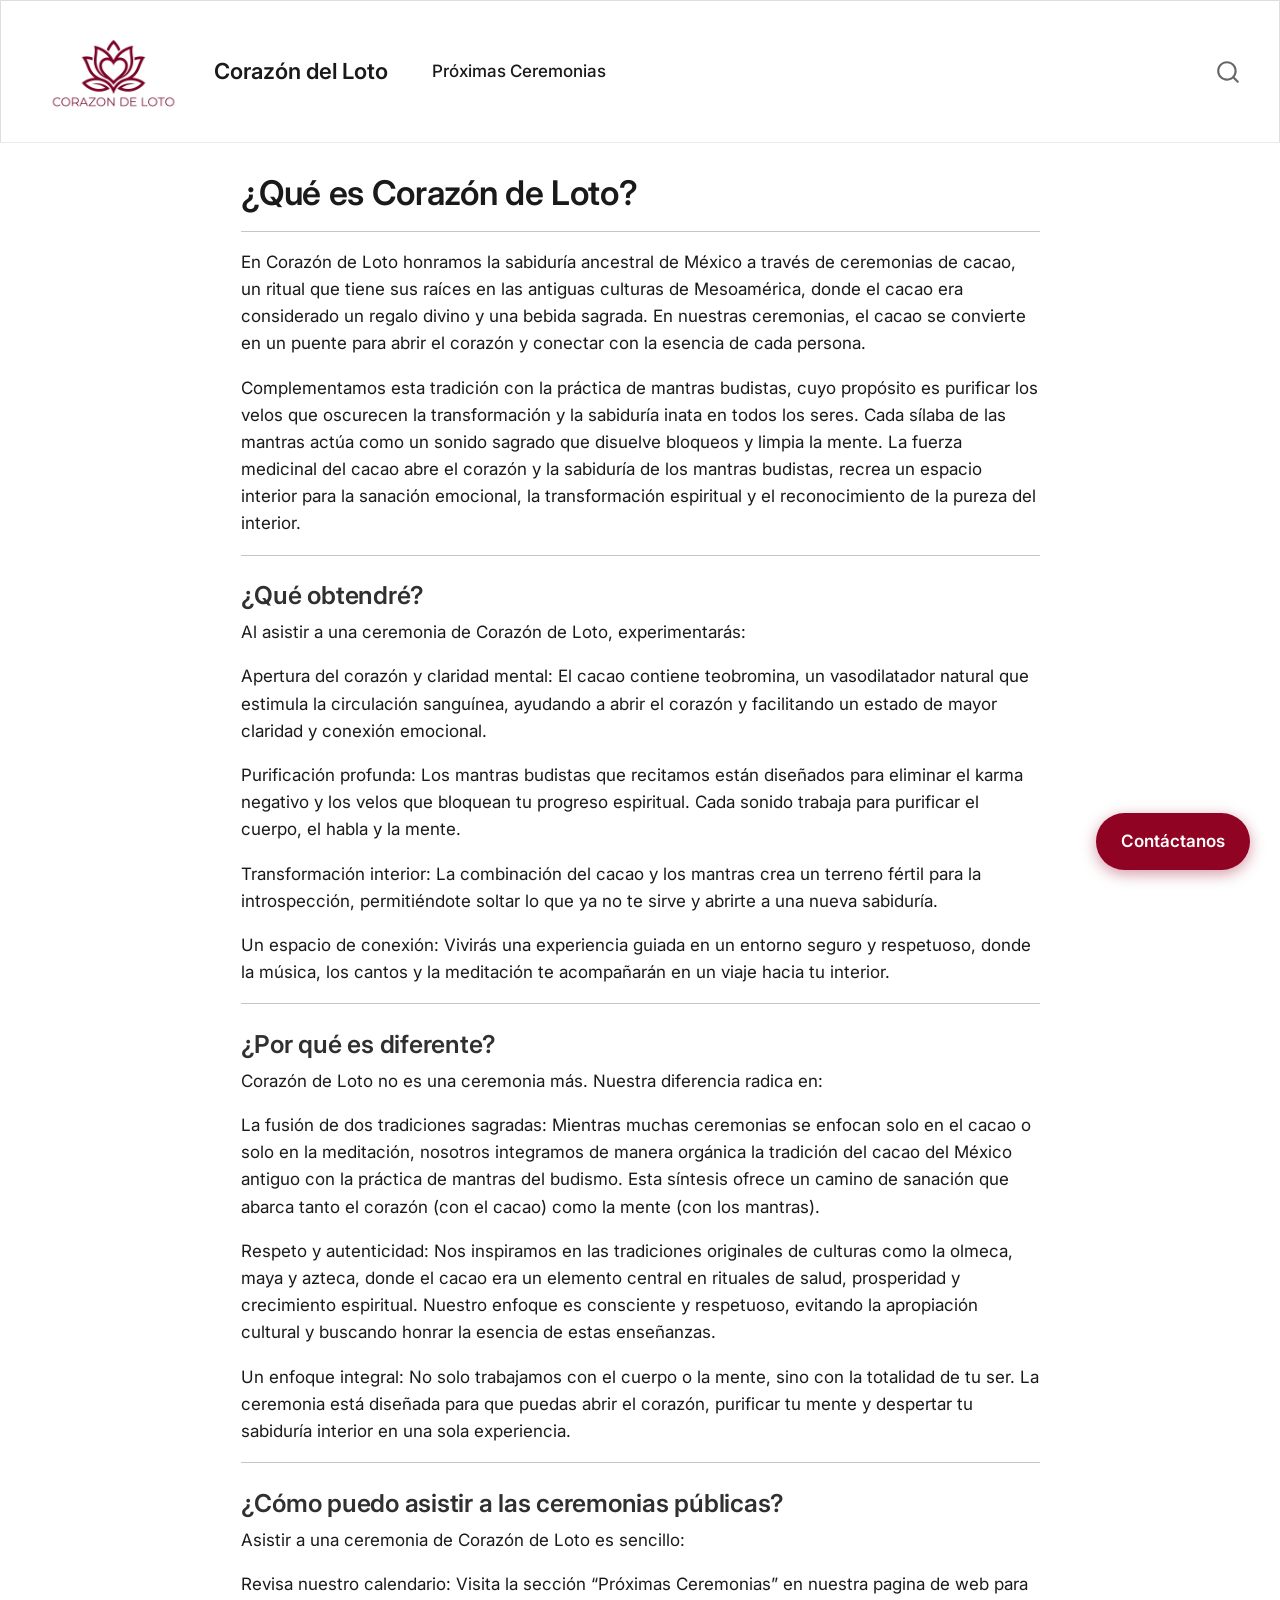
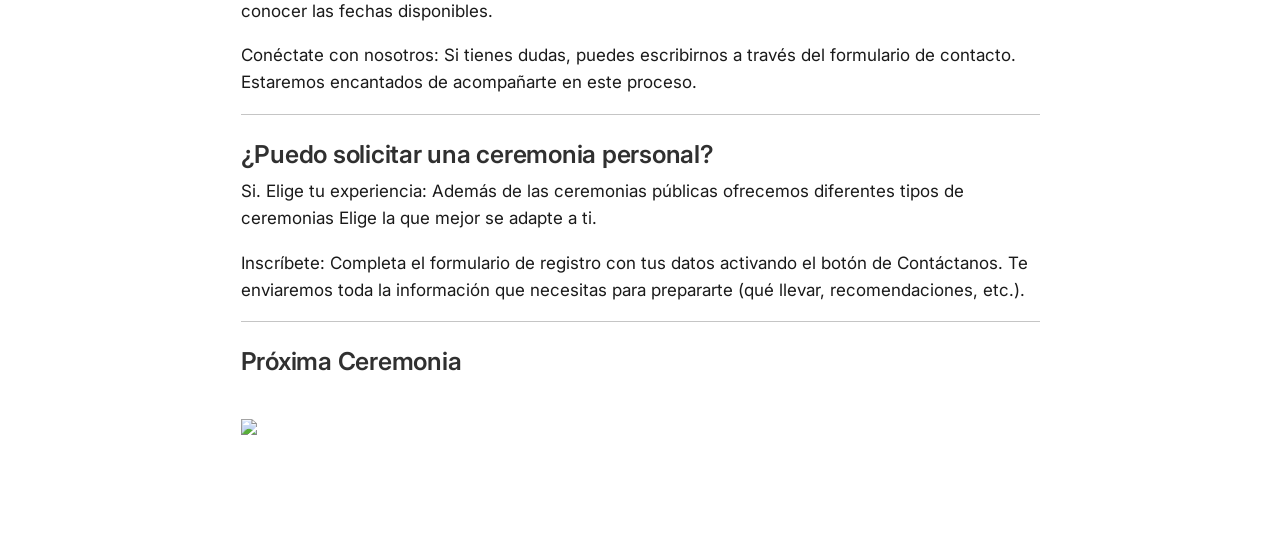
==== commit 12da7314: "Descripción breve del cambio" ====
--- a/docs/index.html
+++ b/docs/index.html
@@ -136,7 +136,7 @@
 
 <hr>
 <p>En Corazón de Loto honramos la sabiduría ancestral de México a través de ceremonias de cacao, un ritual que tiene sus raíces en las antiguas culturas de Mesoamérica, donde el cacao era considerado un regalo divino y una bebida sagrada. En nuestras ceremonias, el cacao se convierte en un puente para abrir el corazón y conectar con la esencia de cada persona.</p>
-<p>Complementamos esta tradición con la práctica de mantras budistas, cuyo propósito es purificar los velos que oscurecen la transformación y la sabiduría inata en todos los seres. Cada sílaba de las mantras actúa como un sonido sagrado que disuelve bloqueos y limpia la mente. La la fuerza medicinal del cacao abre el corazón y la sabiduría de los mantras budistas, crea un espacio interior para la sanación emocional y la transformación espiritual</p>
+<p>Complementamos esta tradición con la práctica de mantras budistas, cuyo propósito es purificar los velos que oscurecen la transformación y la sabiduría inata en todos los seres. Cada sílaba de las mantras actúa como un sonido sagrado que disuelve bloqueos y limpia la mente. La fuerza medicinal del cacao abre el corazón y la sabiduría de los mantras budistas, recrea un espacio interior para la sanación emocional, la transformación espiritual y el reconocimiento de la pureza del interior.</p>
 <hr>
 <section id="qué-obtendré" class="level3">
 <h3 class="anchored" data-anchor-id="qué-obtendré">¿Qué obtendré?</h3>
@@ -169,7 +169,10 @@
 <!-- Botón flotante fijo -->
 <p><a href="https://forms.gle/P6Cn2inD8nXNLa4dA" class="floating-btn" target="_blank"> Contáctanos </a></p>
 <hr>
-<p><img src="images/imagen_landing_page.jpeg" class="img-fluid"></p>
+</section>
+<section id="próxima-ceremonia" class="level3">
+<h3 class="anchored" data-anchor-id="próxima-ceremonia">Próxima Ceremonia</h3>
+<p><br> <img src="images/post Corazón de loto 050926 San Miguelito Final.png" class="img-fluid"></p>
 
 
 </section>
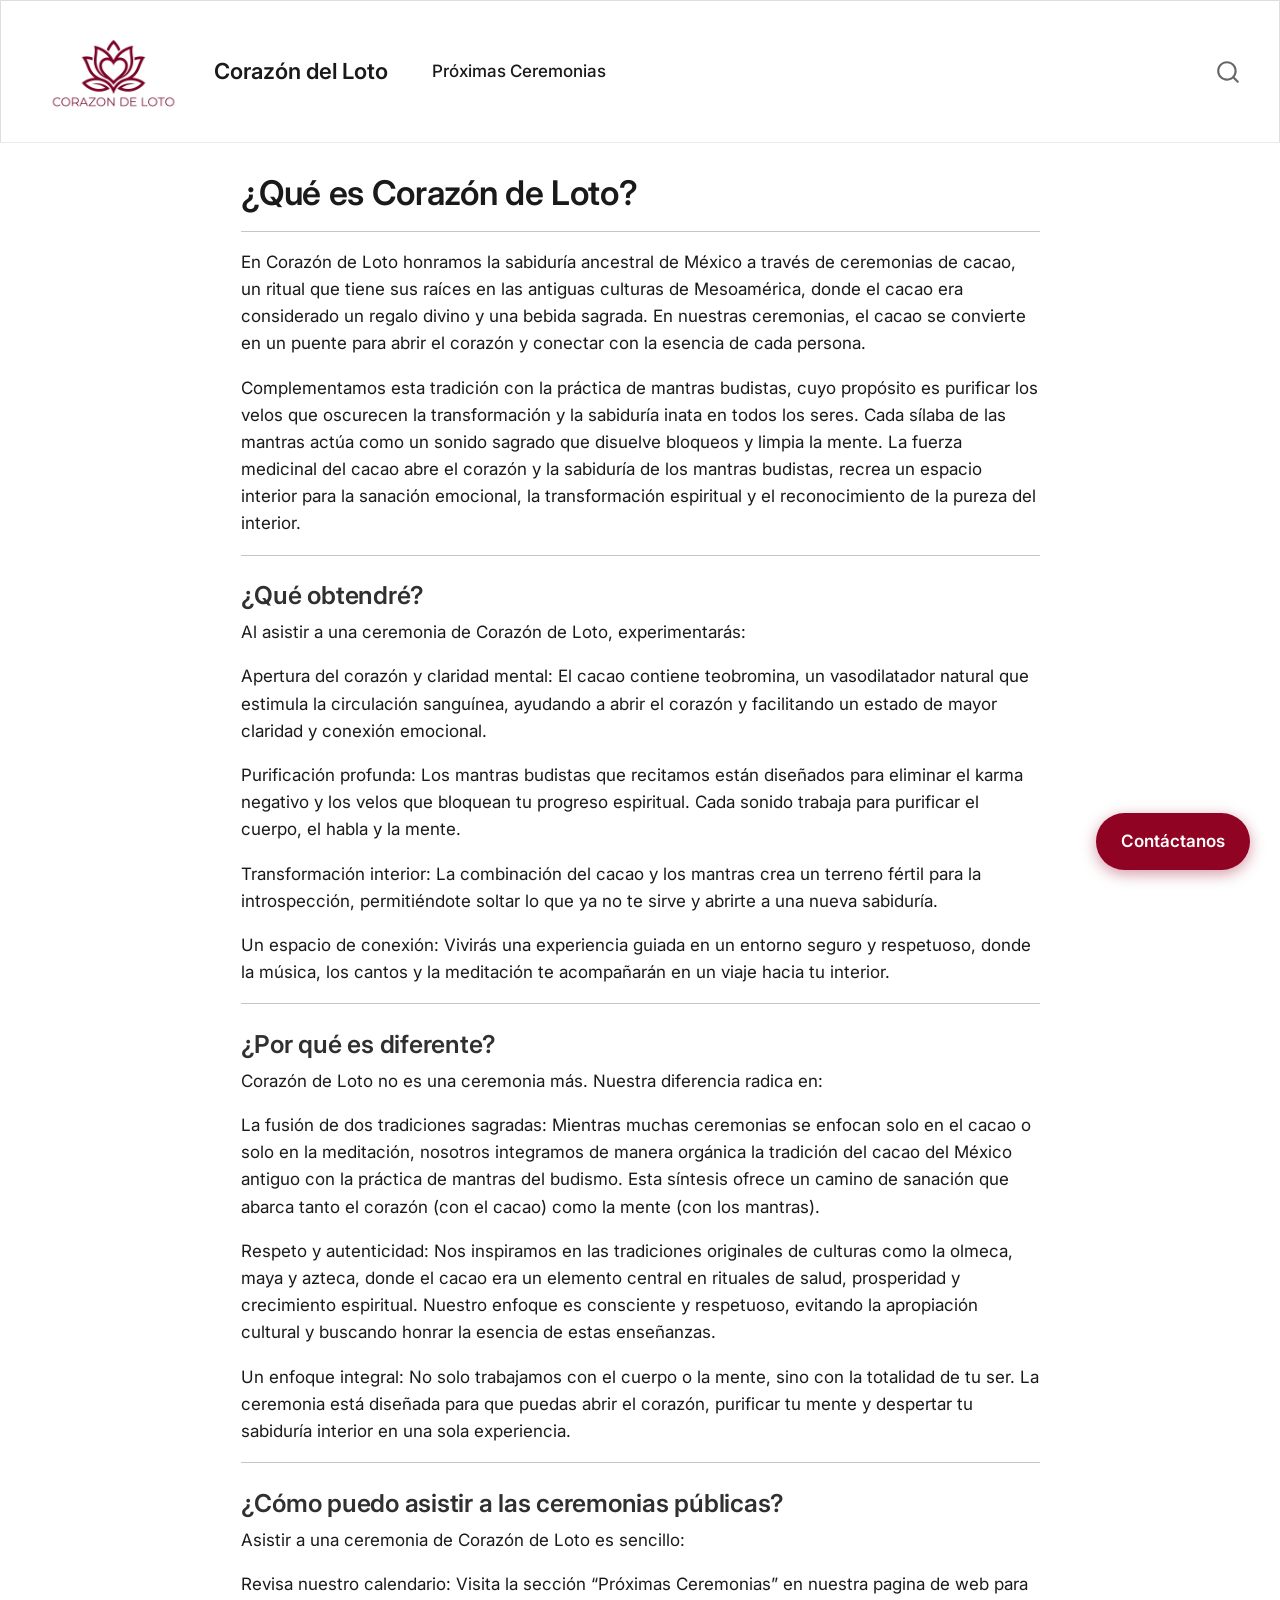
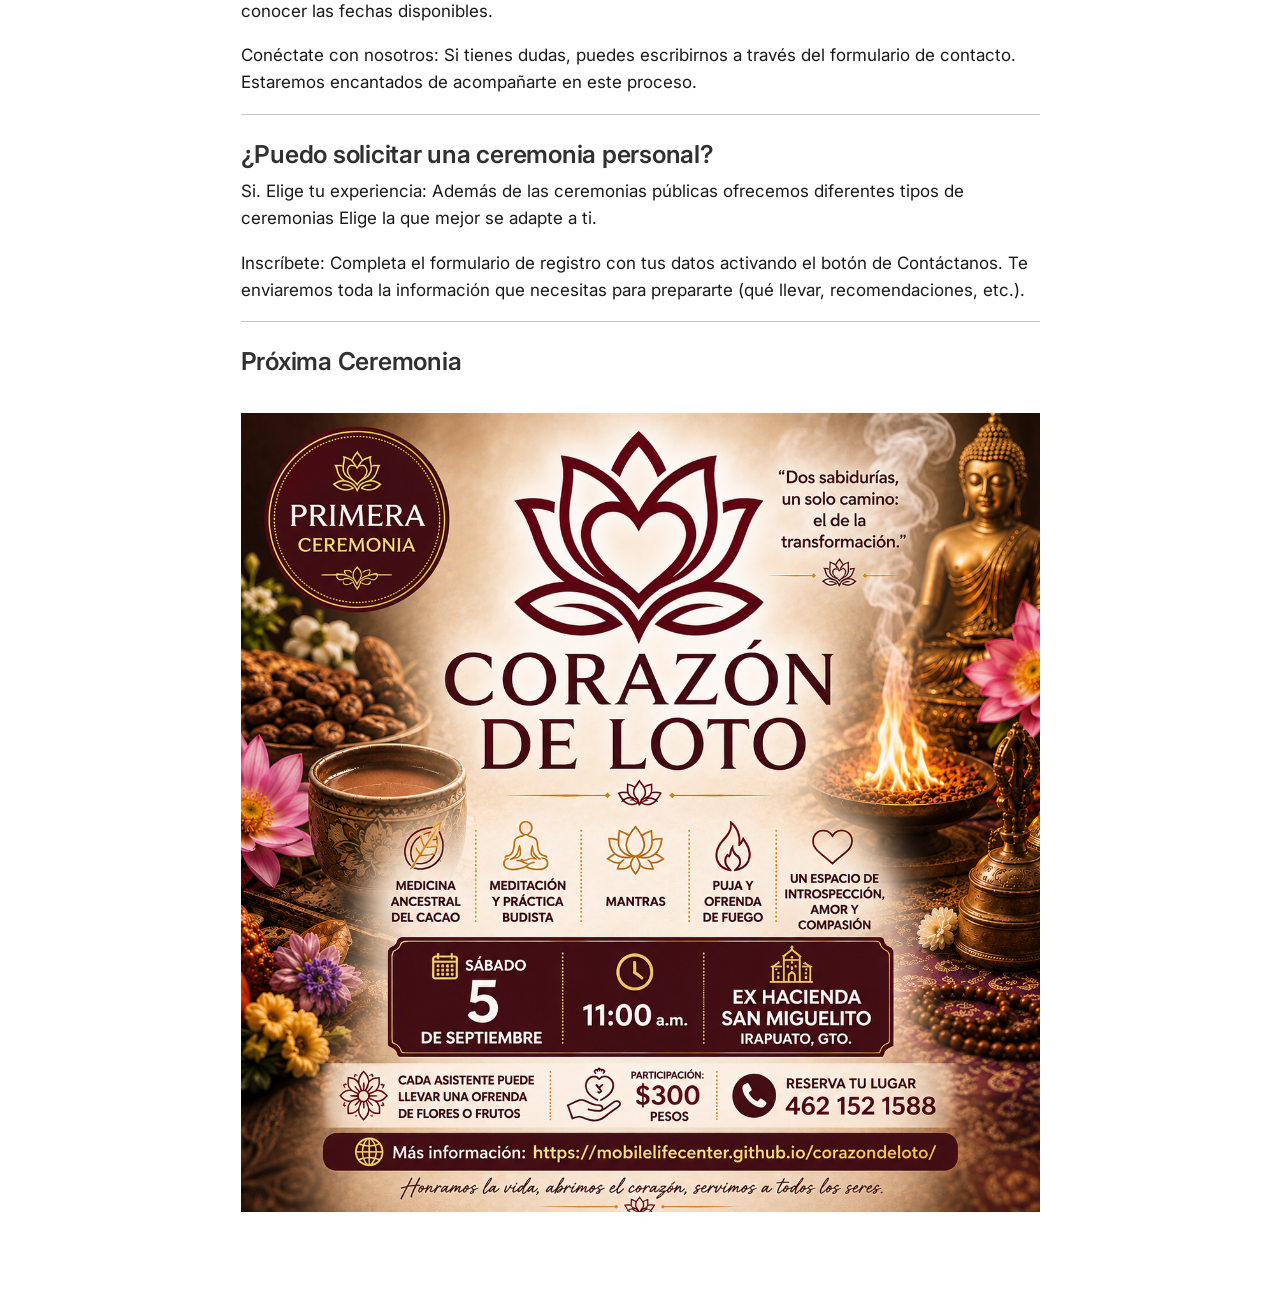
==== commit bac582ce: "Descripción breve del cambio" ====
--- a/docs/index.html
+++ b/docs/index.html
@@ -172,7 +172,7 @@
 </section>
 <section id="próxima-ceremonia" class="level3">
 <h3 class="anchored" data-anchor-id="próxima-ceremonia">Próxima Ceremonia</h3>
-<p><br> <img src="images/post Corazón de loto 050926 San Miguelito Final.png" class="img-fluid"></p>
+<p><br> <img src="images/postsep5.png" class="img-fluid"></p>
 
 
 </section>
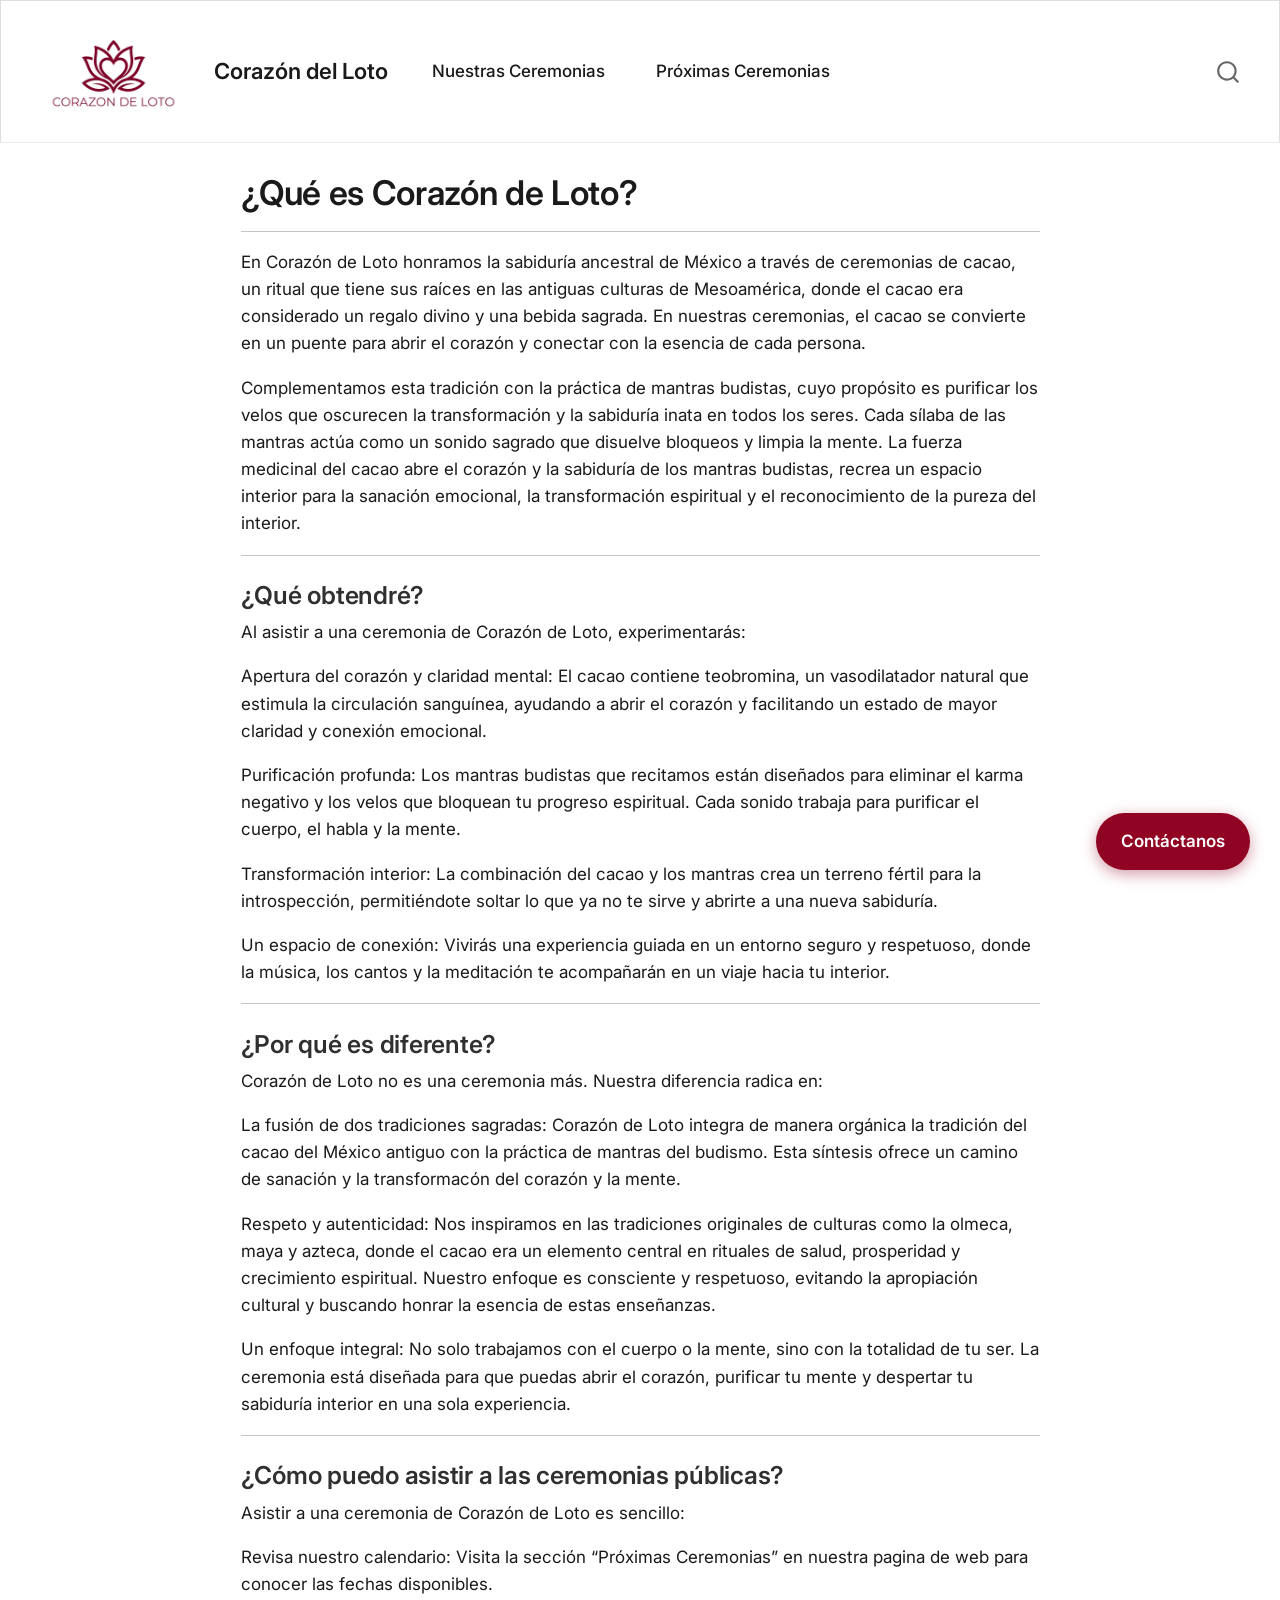
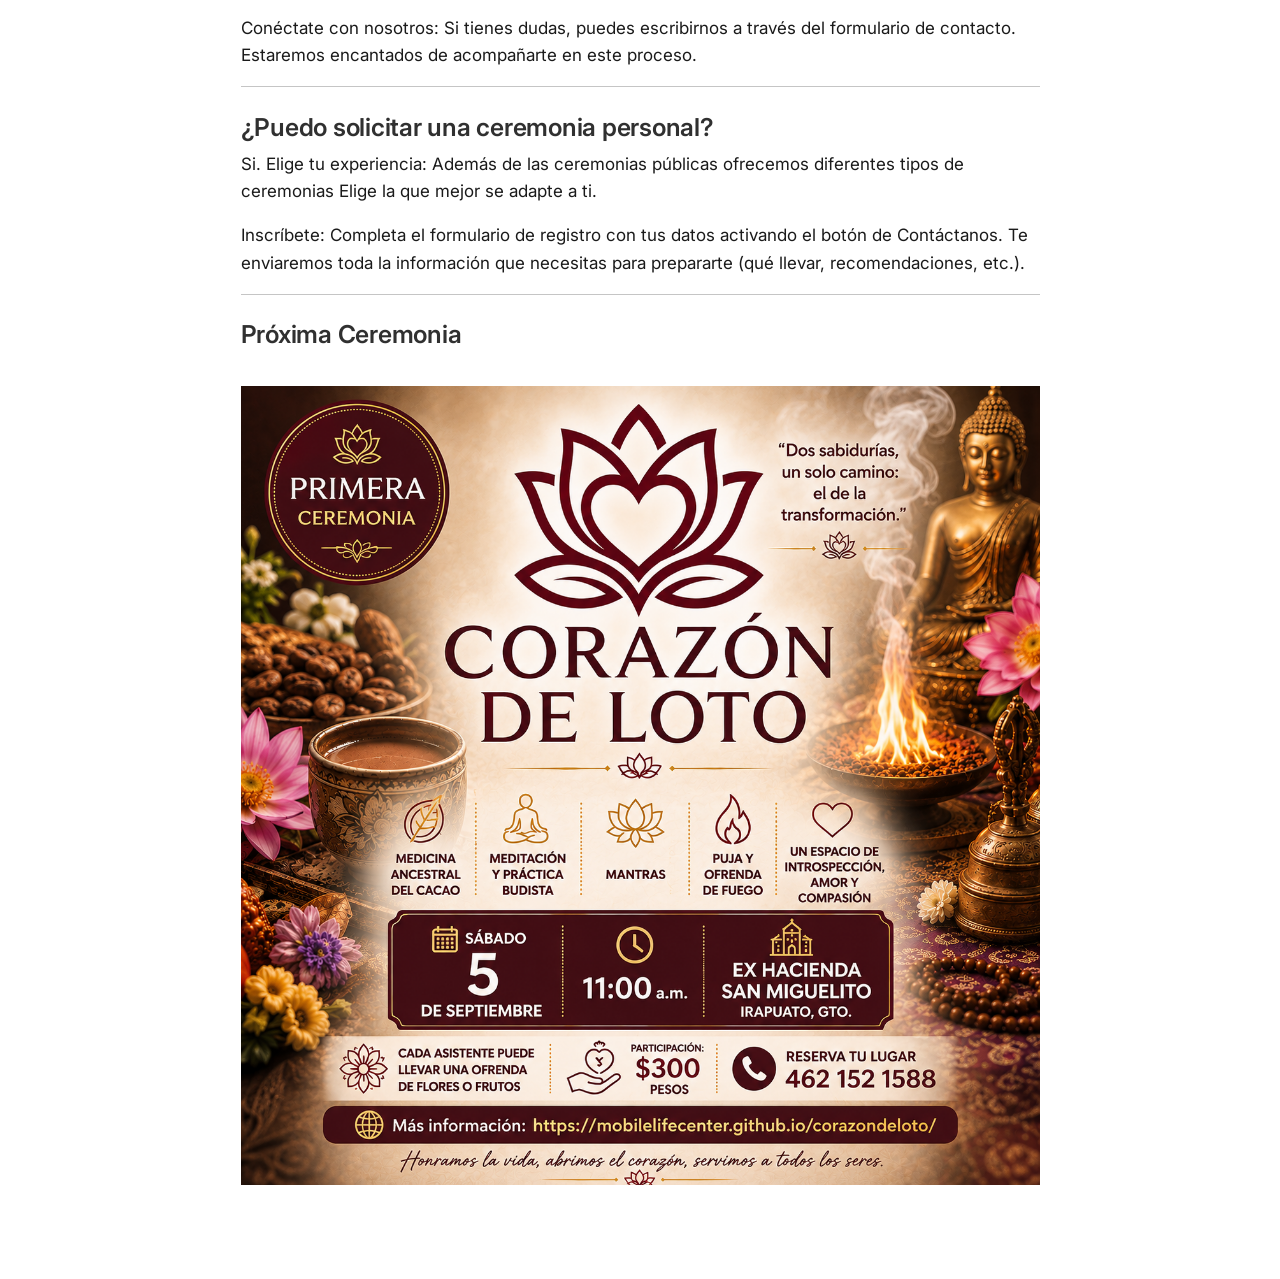
==== commit 6e0e8d05: "Descripción breve del cambio" ====
--- a/docs/index.html
+++ b/docs/index.html
@@ -97,6 +97,10 @@
           <div class="collapse navbar-collapse" id="navbarCollapse">
             <ul class="navbar-nav navbar-nav-scroll me-auto">
   <li class="nav-item">
+    <a class="nav-link" href="./ceremonias.html"> 
+<span class="menu-text">Nuestras Ceremonias</span></a>
+  </li>  
+  <li class="nav-item">
     <a class="nav-link" href="./materiales.html"> 
 <span class="menu-text">Próximas Ceremonias</span></a>
   </li>  
@@ -150,7 +154,7 @@
 <section id="por-qué-es-diferente" class="level3">
 <h3 class="anchored" data-anchor-id="por-qué-es-diferente">¿Por qué es diferente?</h3>
 <p>Corazón de Loto no es una ceremonia más. Nuestra diferencia radica en:</p>
-<p>La fusión de dos tradiciones sagradas: Mientras muchas ceremonias se enfocan solo en el cacao o solo en la meditación, nosotros integramos de manera orgánica la tradición del cacao del México antiguo con la práctica de mantras del budismo. Esta síntesis ofrece un camino de sanación que abarca tanto el corazón (con el cacao) como la mente (con los mantras).</p>
+<p>La fusión de dos tradiciones sagradas: Corazón de Loto integra de manera orgánica la tradición del cacao del México antiguo con la práctica de mantras del budismo. Esta síntesis ofrece un camino de sanación y la transformacón del corazón y la mente.</p>
 <p>Respeto y autenticidad: Nos inspiramos en las tradiciones originales de culturas como la olmeca, maya y azteca, donde el cacao era un elemento central en rituales de salud, prosperidad y crecimiento espiritual. Nuestro enfoque es consciente y respetuoso, evitando la apropiación cultural y buscando honrar la esencia de estas enseñanzas.</p>
 <p>Un enfoque integral: No solo trabajamos con el cuerpo o la mente, sino con la totalidad de tu ser. La ceremonia está diseñada para que puedas abrir el corazón, purificar tu mente y despertar tu sabiduría interior en una sola experiencia.</p>
 <hr>
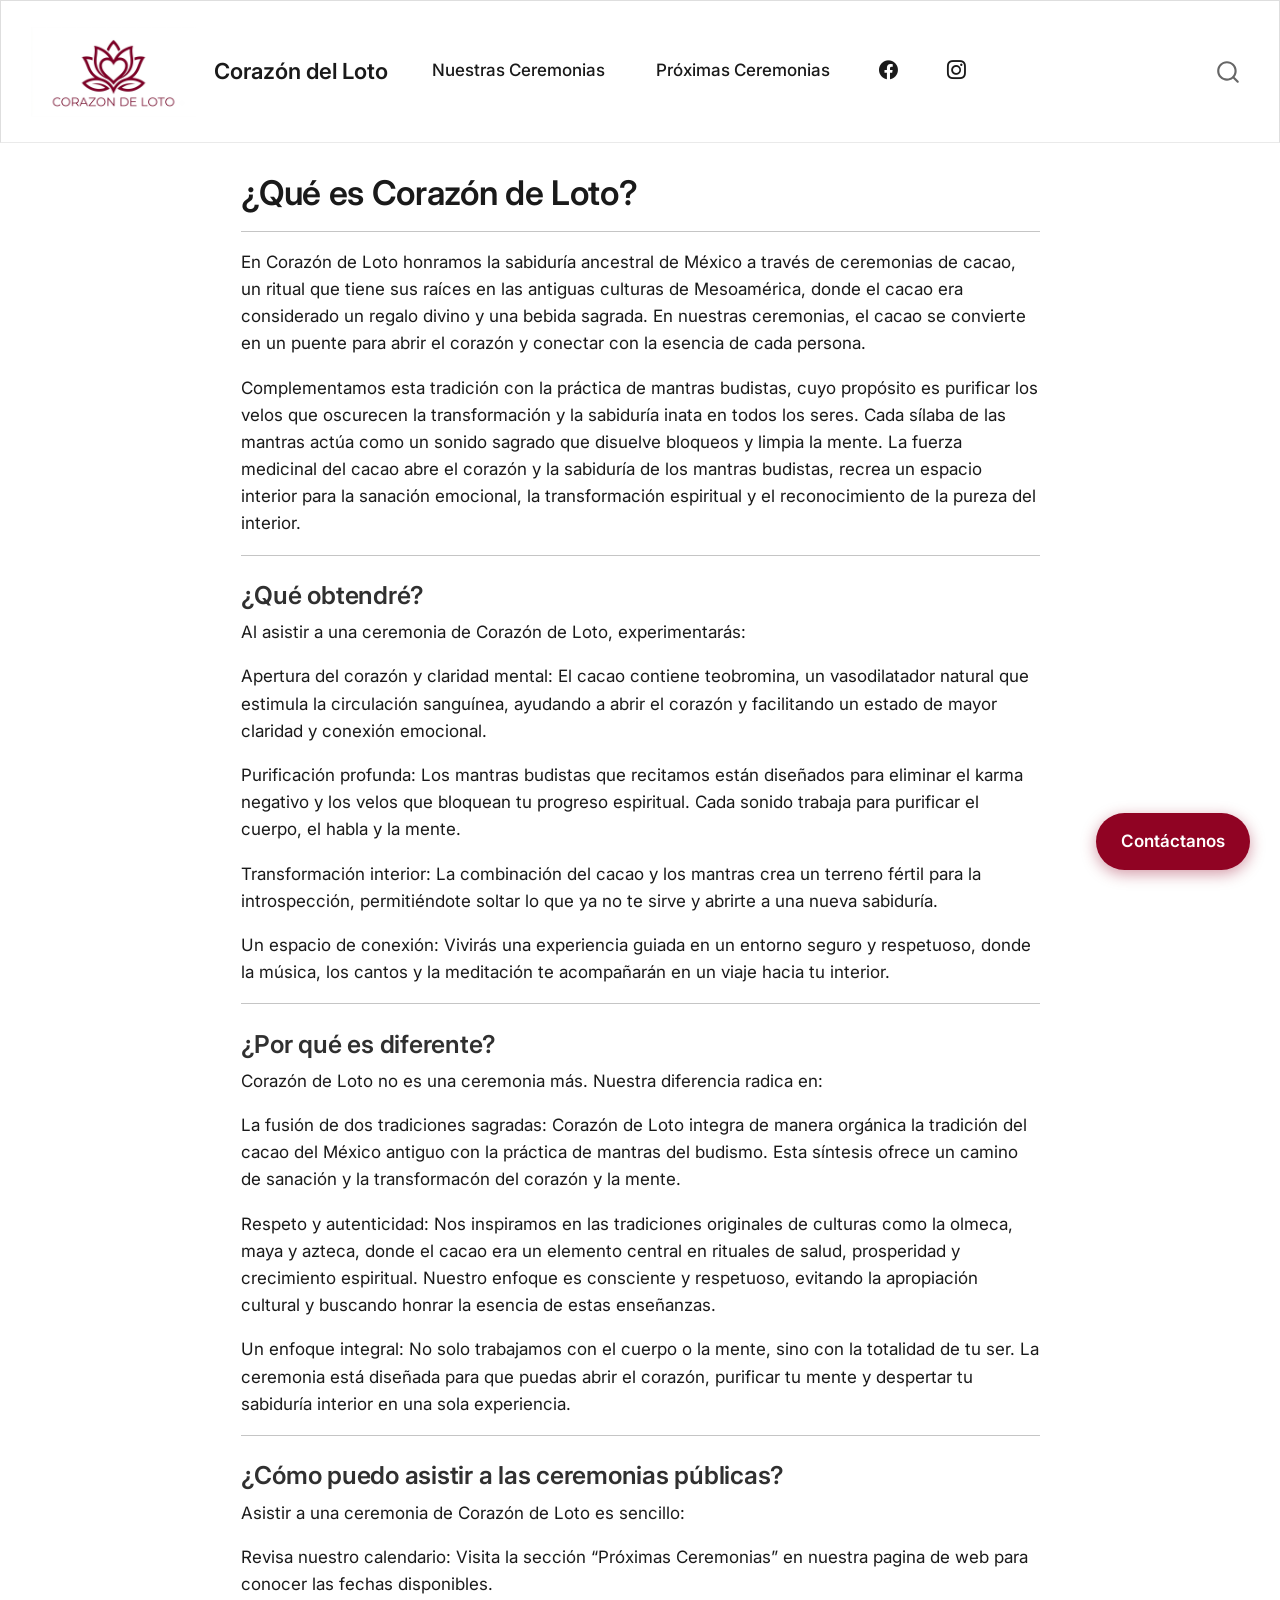
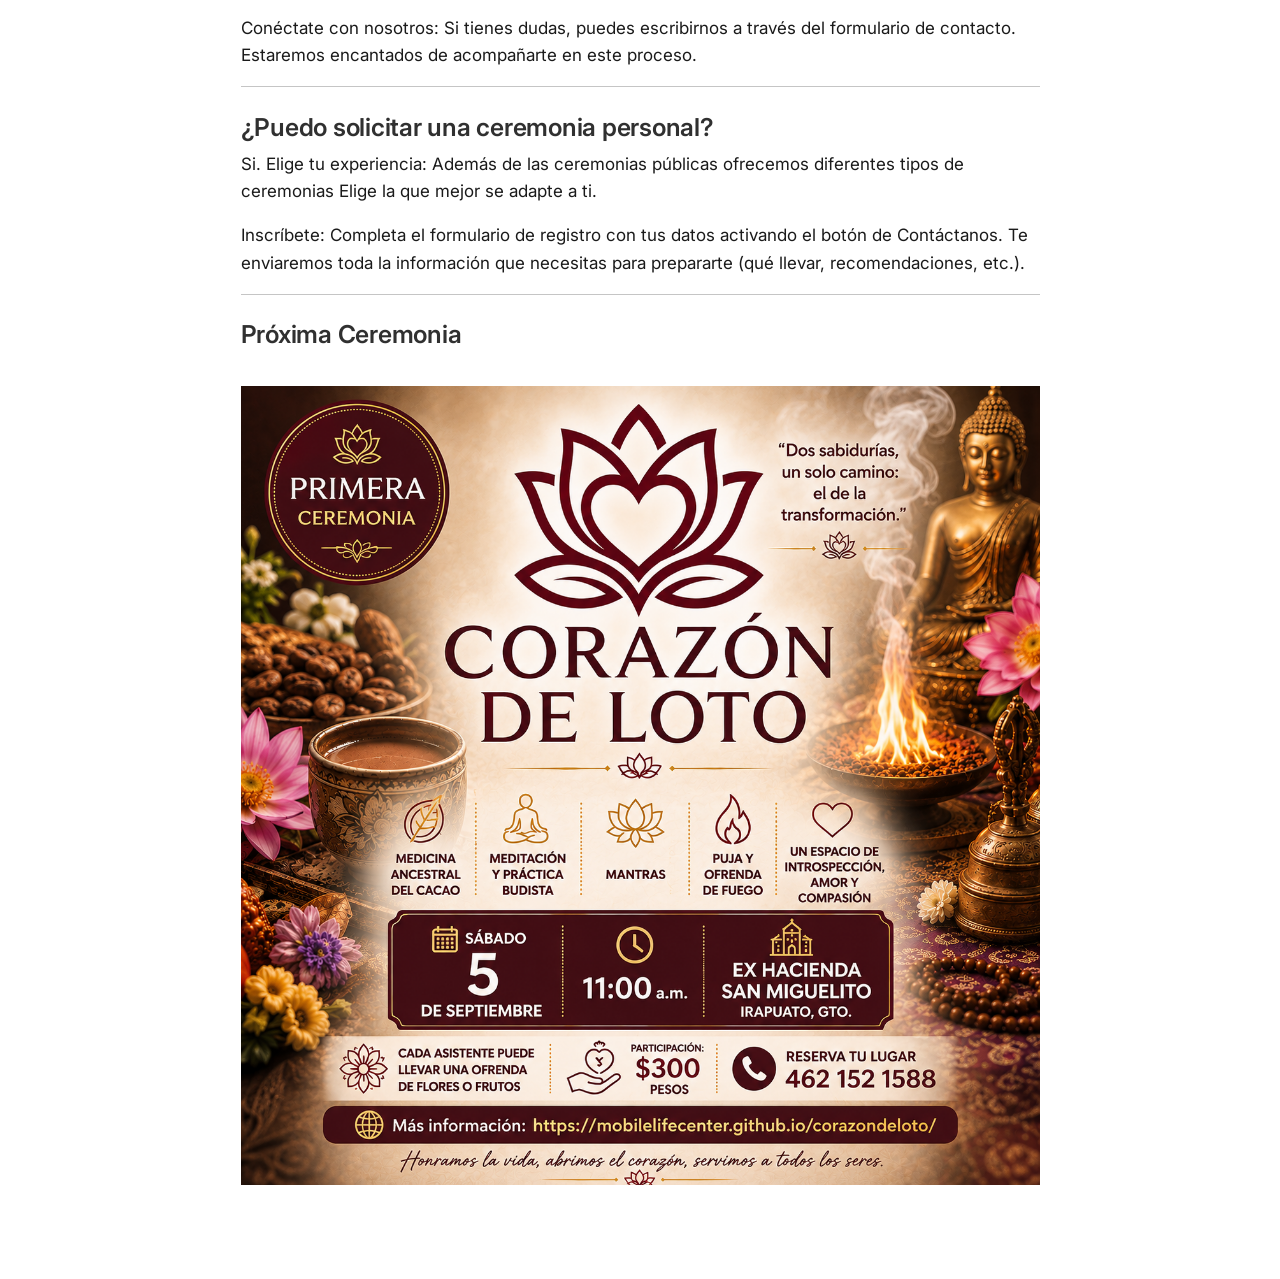
==== commit 9d639cf3: "Descripción breve del cambio" ====
--- a/docs/index.html
+++ b/docs/index.html
@@ -33,6 +33,7 @@
 <script src="site_libs/quarto-search/fuse.min.js"></script>
 <script src="site_libs/quarto-search/quarto-search.js"></script>
 <meta name="quarto:offset" content="./">
+<link href="./images/logo.png" rel="icon" type="image/png">
 <script src="site_libs/quarto-html/quarto.js" type="module"></script>
 <script src="site_libs/quarto-html/tabsets/tabsets.js" type="module"></script>
 <script src="site_libs/quarto-html/popper.min.js"></script>
@@ -103,6 +104,16 @@
   <li class="nav-item">
     <a class="nav-link" href="./materiales.html"> 
 <span class="menu-text">Próximas Ceremonias</span></a>
+  </li>  
+  <li class="nav-item compact">
+    <a class="nav-link" href="https://www.facebook.com/profile.php?id=61593382717072"> <i class="bi bi-facebook" role="img">
+</i> 
+<span class="menu-text"></span></a>
+  </li>  
+  <li class="nav-item compact">
+    <a class="nav-link" href="https://www.facebook.com/profile.php?id=61593382717072"> <i class="bi bi-instagram" role="img">
+</i> 
+<span class="menu-text"></span></a>
   </li>  
 </ul>
           </div> <!-- /navcollapse -->
